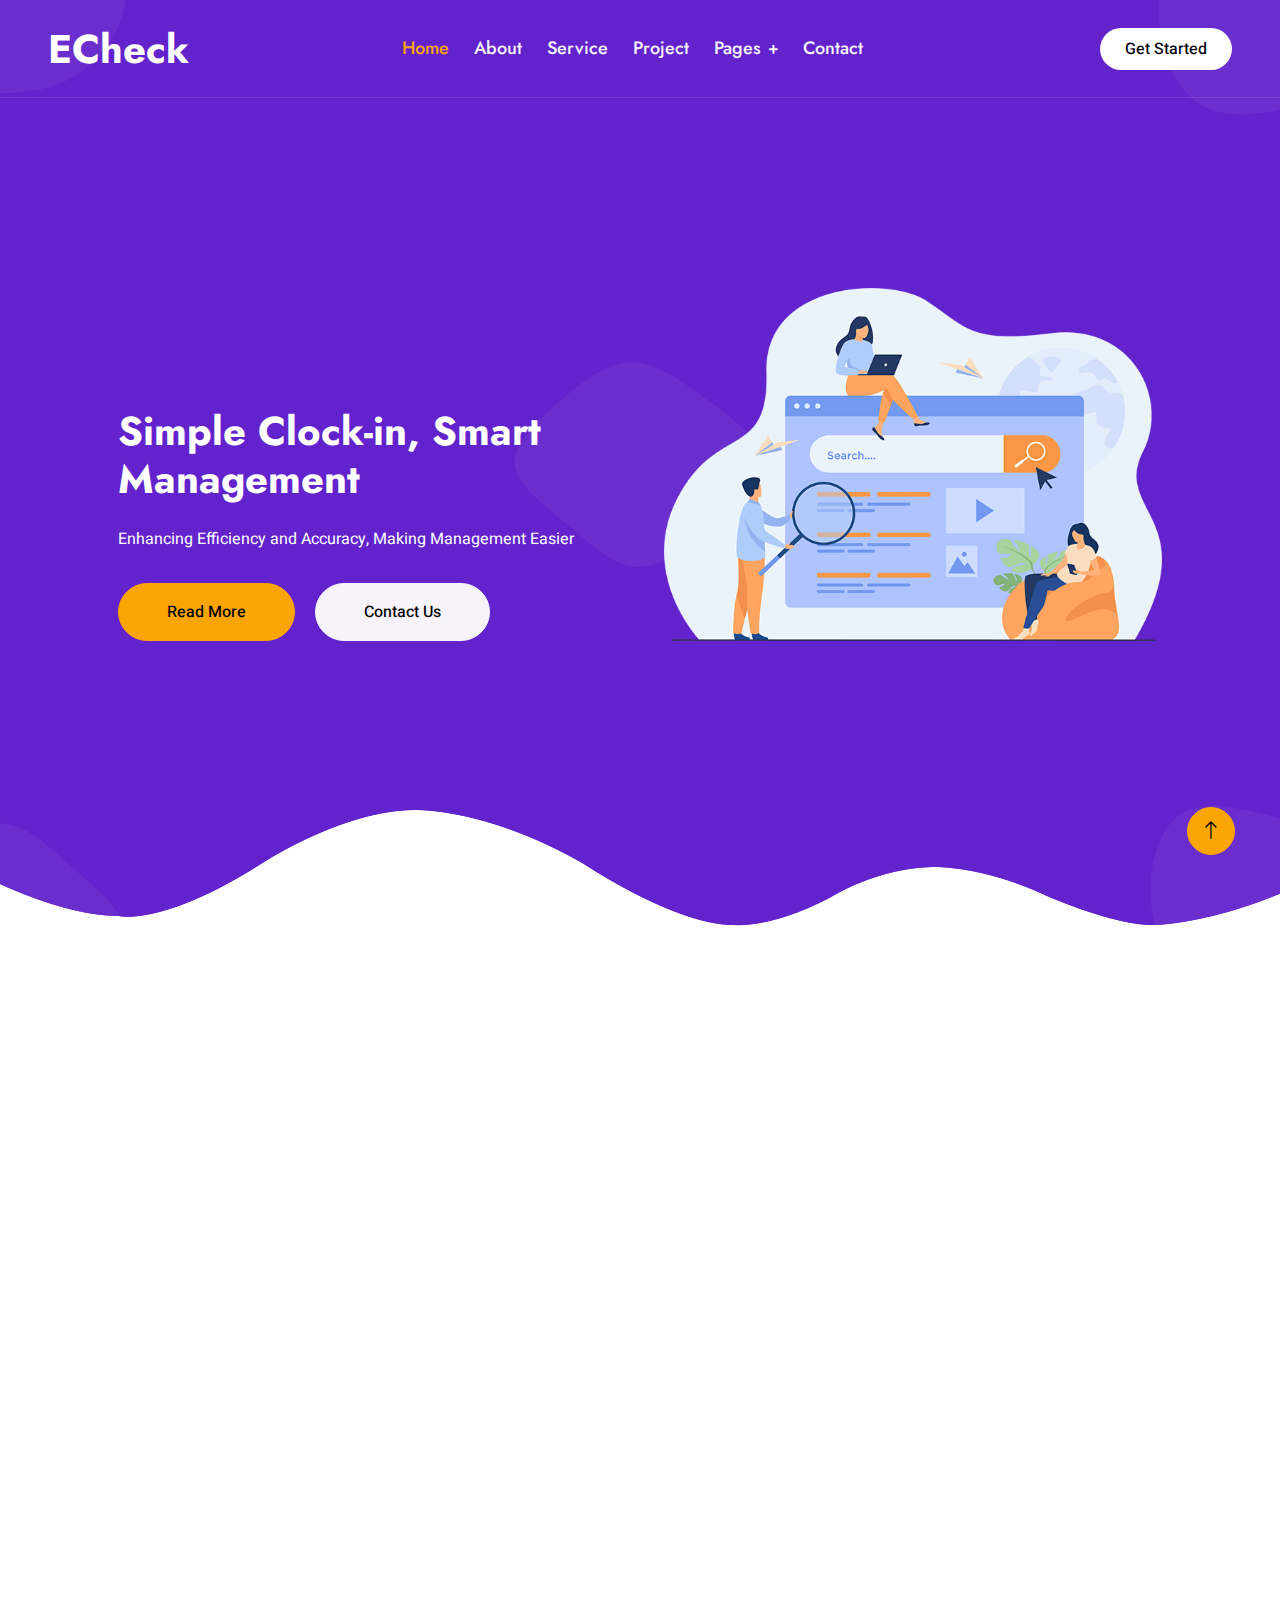
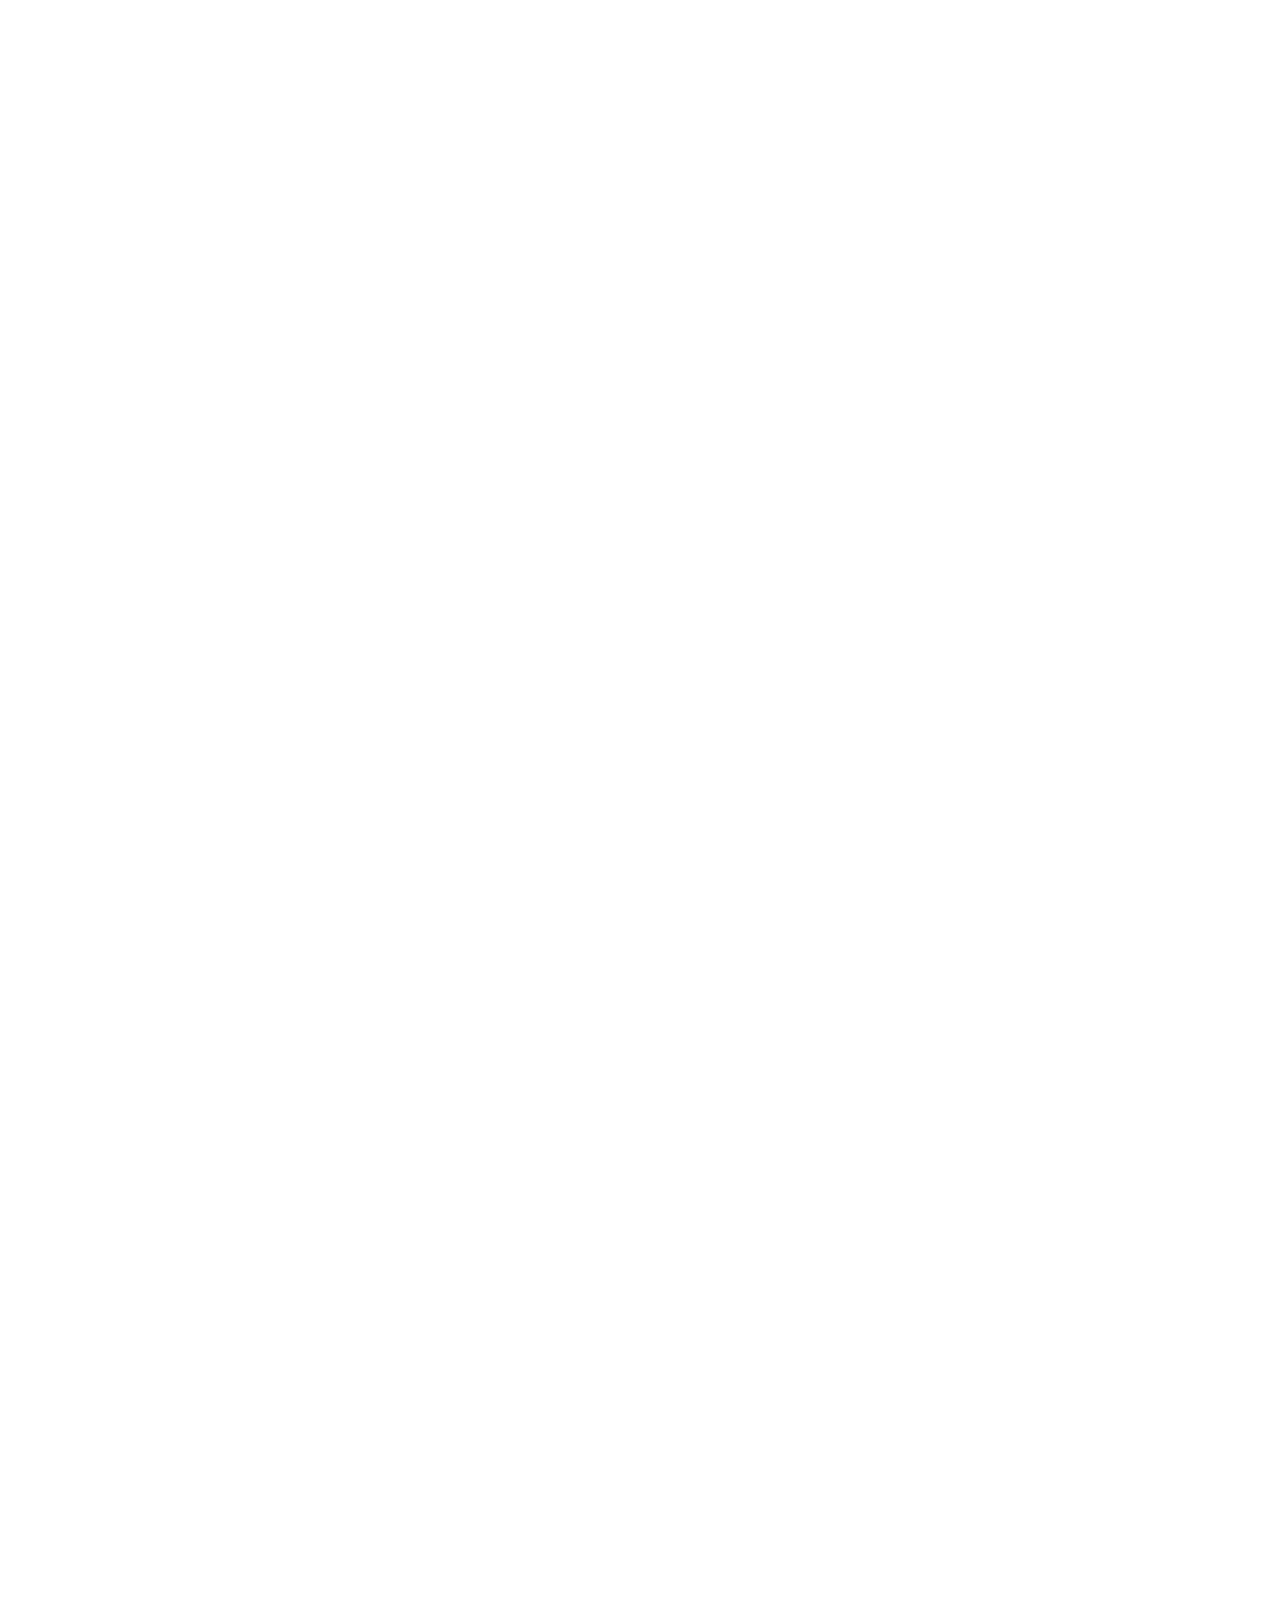
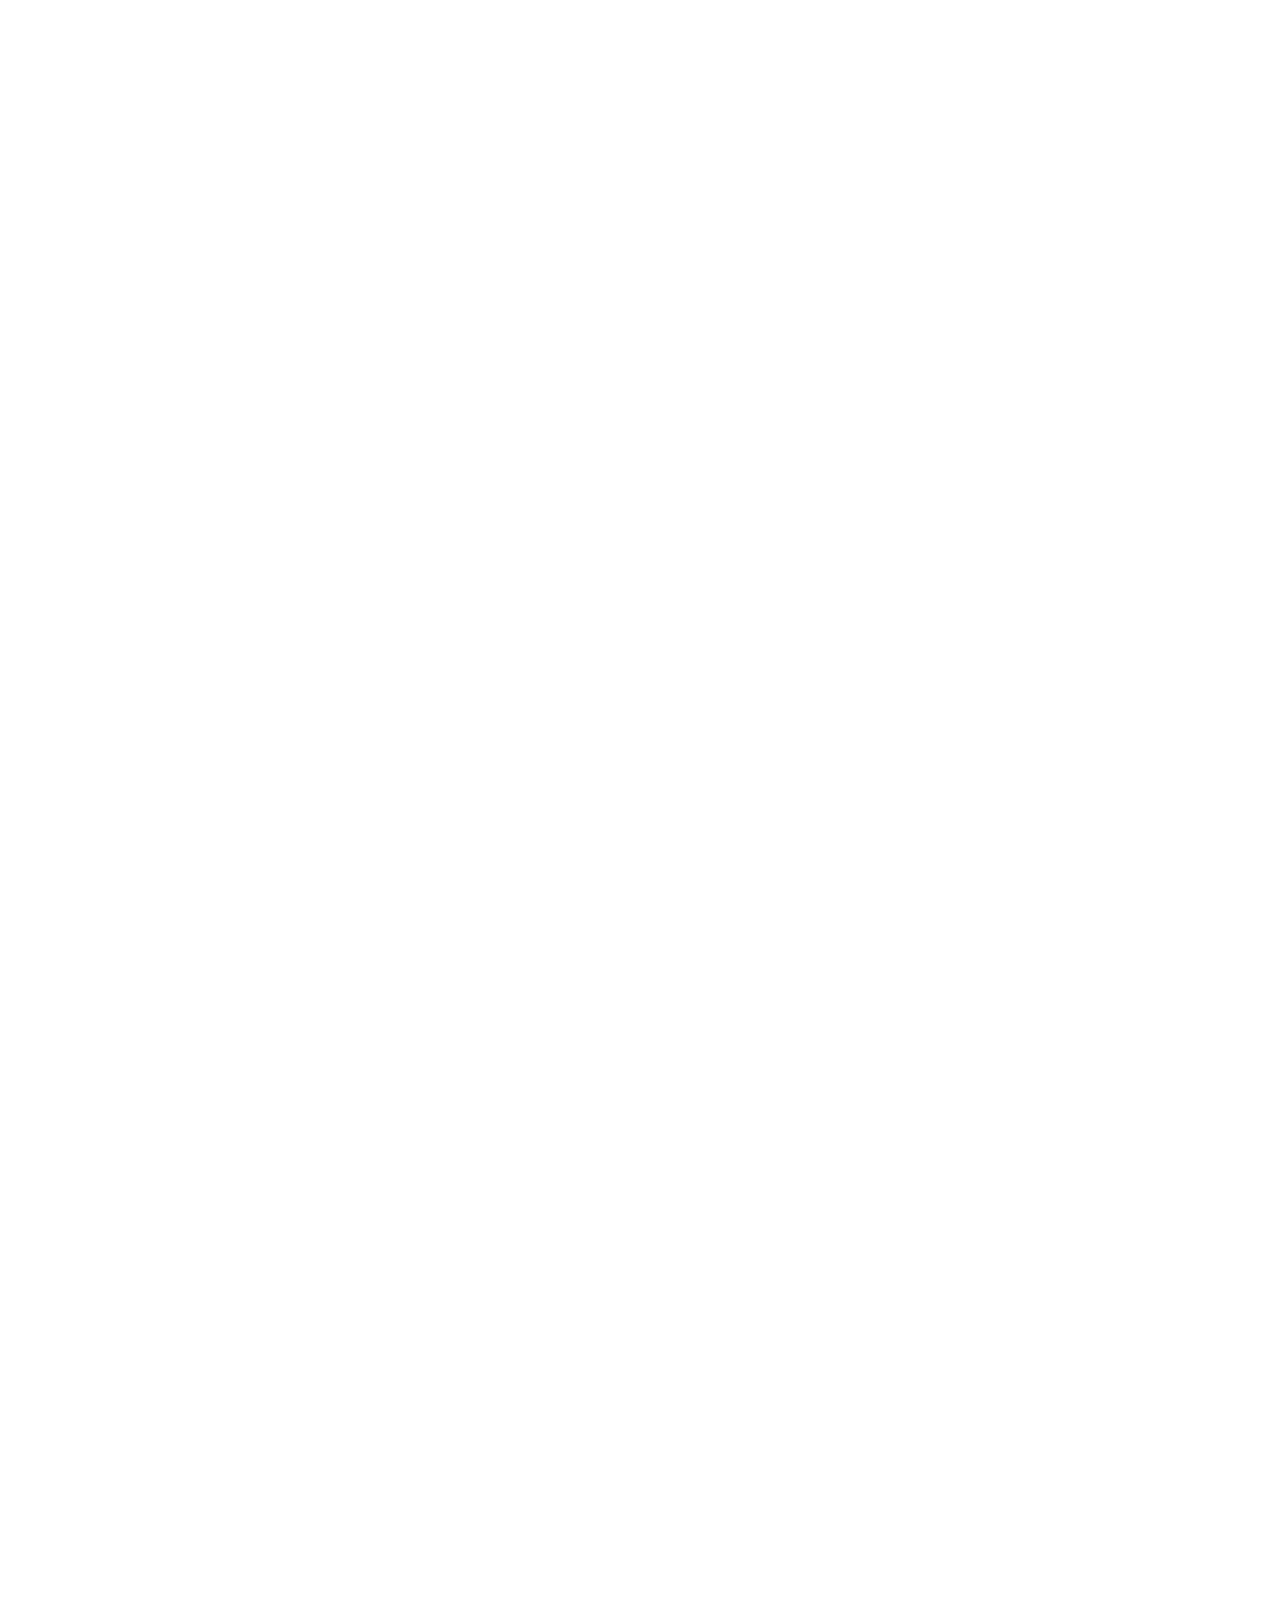
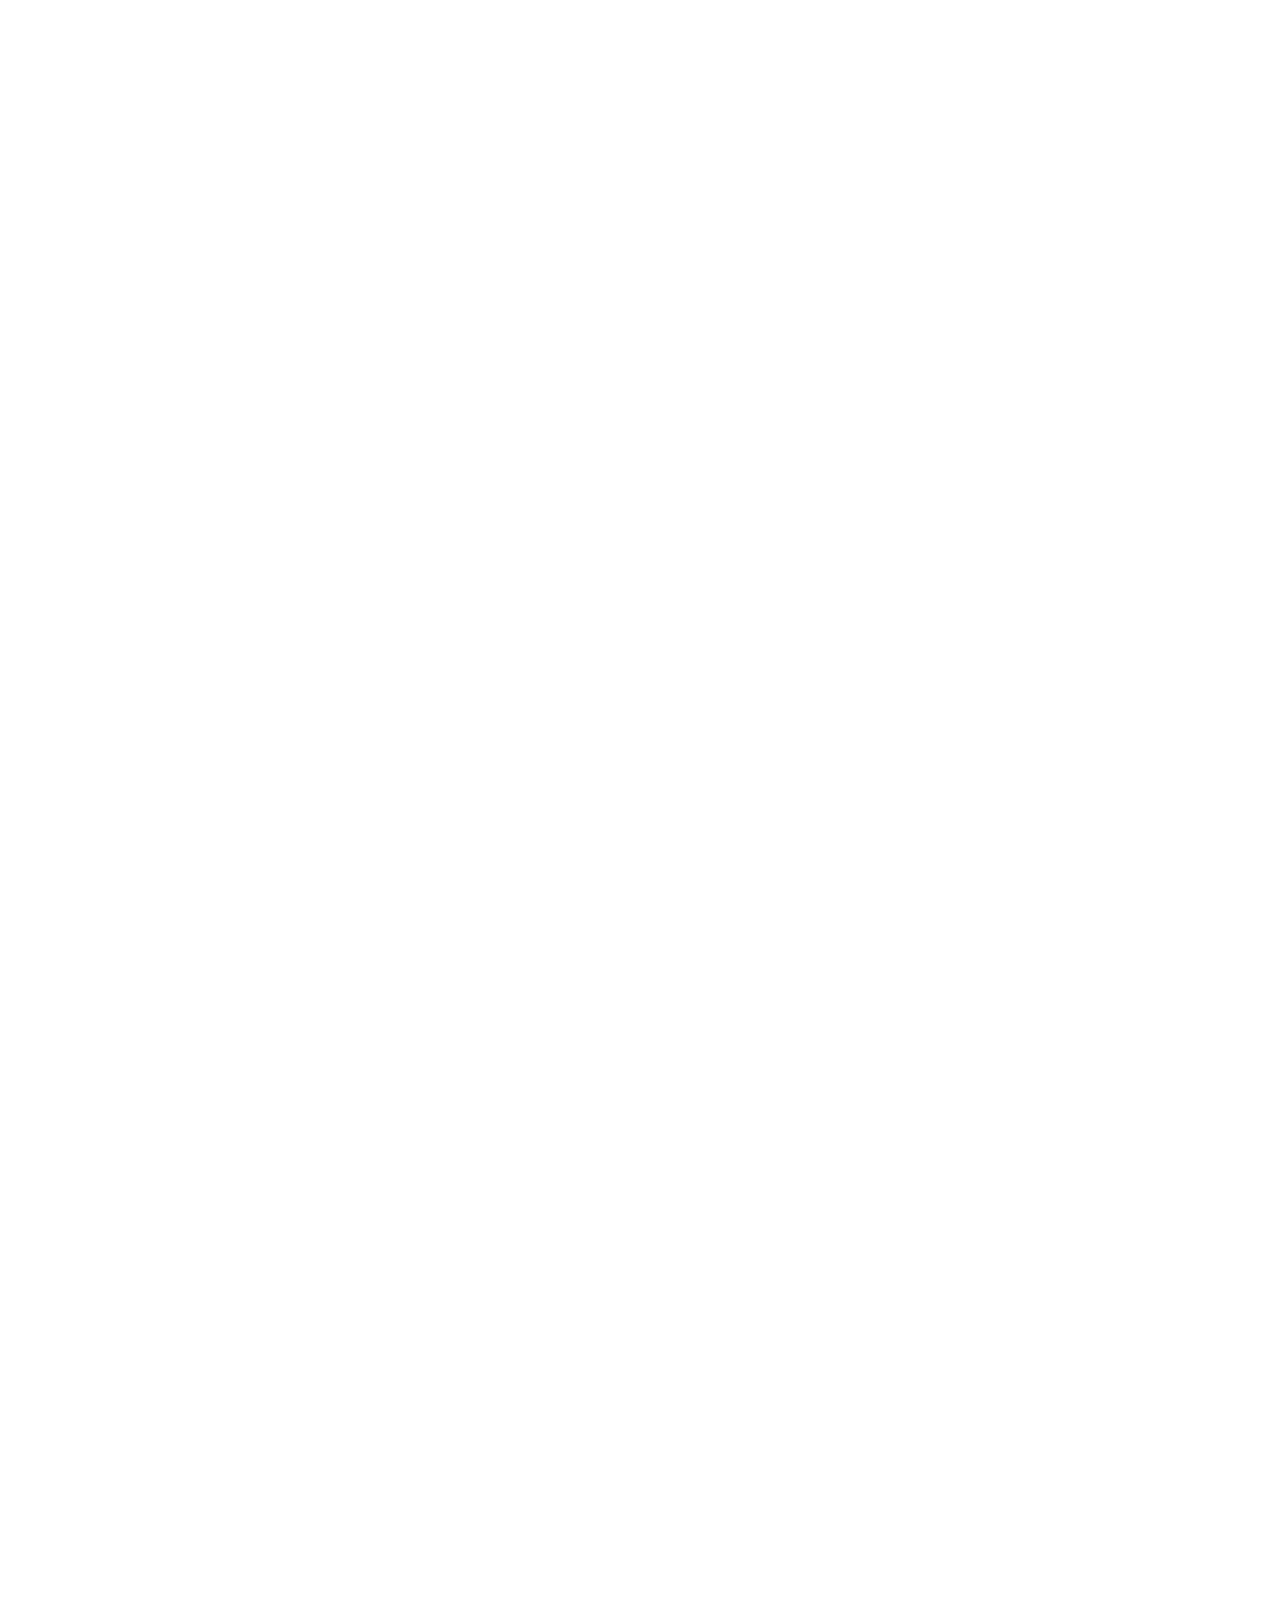
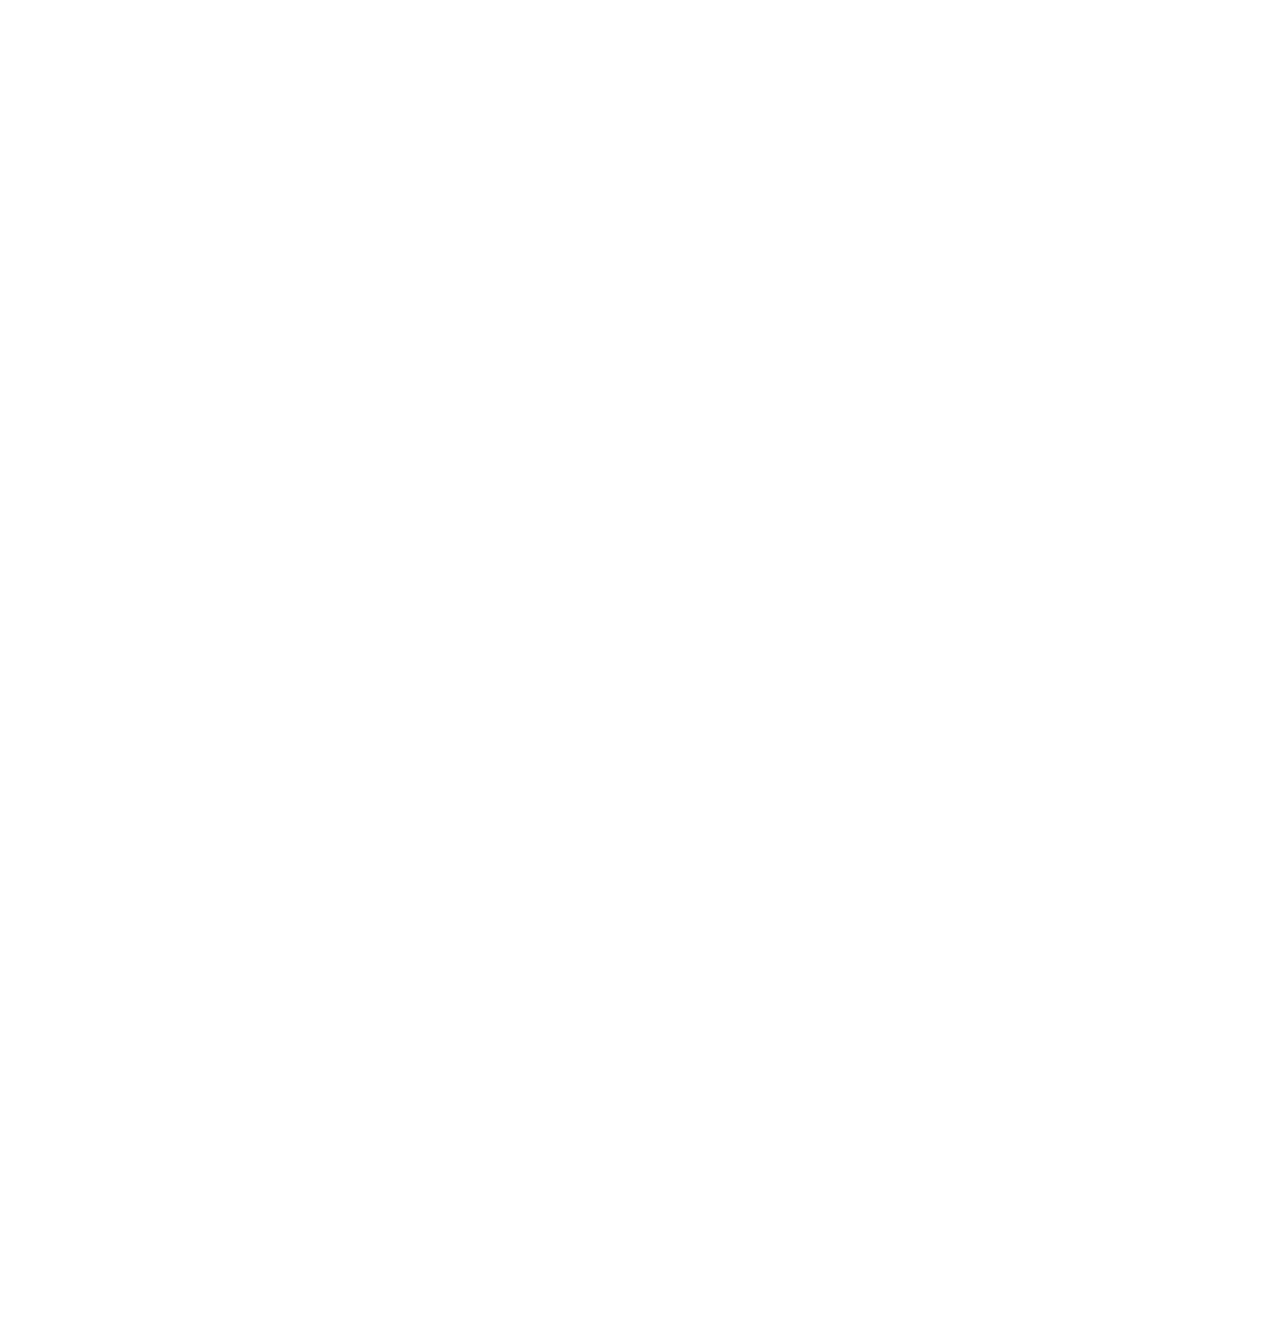
==== WebPages/index.html @ 92585c28 "web" ====
<!DOCTYPE html>
<html lang="en">

<head>
    <meta charset="utf-8">
    <title>ECheck-home</title>
    <meta content="width=device-width, initial-scale=1.0" name="viewport">
    <meta content="" name="keywords">
    <meta content="" name="description">

    <!-- Favicon -->
    <link href="img/favicon.ico" rel="icon">

    <!-- Google Web Fonts -->
    <link rel="preconnect" href="https://fonts.googleapis.com">
    <link rel="preconnect" href="https://fonts.gstatic.com" crossorigin>
    <link href="https://fonts.googleapis.com/css2?family=Heebo:wght@400;500&family=Jost:wght@500;600;700&display=swap" rel="stylesheet"> 

    <!-- Icon Font Stylesheet -->
    <link href="https://cdnjs.cloudflare.com/ajax/libs/font-awesome/5.10.0/css/all.min.css" rel="stylesheet">
    <link href="https://cdn.jsdelivr.net/npm/bootstrap-icons@1.4.1/font/bootstrap-icons.css" rel="stylesheet">

    <!-- Libraries Stylesheet -->
    <link href="lib/animate/animate.min.css" rel="stylesheet">
    <link href="lib/owlcarousel/assets/owl.carousel.min.css" rel="stylesheet">
    <link href="lib/lightbox/css/lightbox.min.css" rel="stylesheet">

    <!-- Customized Bootstrap Stylesheet -->
    <link href="css/bootstrap.min.css" rel="stylesheet">

    <!-- Template Stylesheet -->
    <link href="css/style.css" rel="stylesheet">
</head>

<body>
    <div class="container-xxl bg-white p-0">
        <!-- Spinner Start -->
        <div id="spinner" class="show bg-white position-fixed translate-middle w-100 vh-100 top-50 start-50 d-flex align-items-center justify-content-center">
            <div class="spinner-grow text-primary" style="width: 3rem; height: 3rem;" role="status">
                <span class="sr-only">Loading...</span>
            </div>
        </div>
        <!-- Spinner End -->


        <!-- Navbar & Hero Start -->
        <div class="container-xxl position-relative p-0">
            <nav class="navbar navbar-expand-lg navbar-light px-4 px-lg-5 py-3 py-lg-0">
                <a href="" class="navbar-brand p-0">
                    <h1 class="m-0">ECheck</h1>
                    <!-- <img src="img/logo.png" alt="Logo"> -->
                </a>
                <button class="navbar-toggler" type="button" data-bs-toggle="collapse" data-bs-target="#navbarCollapse">
                    <span class="fa fa-bars"></span>
                </button>
                <div class="collapse navbar-collapse" id="navbarCollapse">
                    <div class="navbar-nav mx-auto py-0">
                        <a href="index.html" class="nav-item nav-link active">Home</a>
                        <a href="about.html" class="nav-item nav-link">About</a>
                        <a href="service.html" class="nav-item nav-link">Service</a>
                        <a href="project.html" class="nav-item nav-link">Project</a>
                        <div class="nav-item dropdown">
                            <a href="#" class="nav-link dropdown-toggle" data-bs-toggle="dropdown">Pages</a>
                            <div class="dropdown-menu m-0">
                                <a href="team.html" class="dropdown-item">Our Team</a>
                                <a href="testimonial.html" class="dropdown-item">Testimonial</a>
                                <a href="404.html" class="dropdown-item">404 Page</a>
                            </div>
                        </div>
                        <a href="contact.html" class="nav-item nav-link">Contact</a>
                    </div>
                    <a href="" class="btn rounded-pill py-2 px-4 ms-3 d-none d-lg-block">Get Started</a>
                </div>
            </nav>

            <div class="container-xxl bg-primary hero-header">
                <div class="container px-lg-5">
                    <div class="row g-5 align-items-end">
                        <div class="col-lg-6 text-center text-lg-start">
                            <h1 class="text-white mb-4 animated slideInDown">Simple Clock-in, Smart Management</h1>
                            <p class="text-white pb-3 animated slideInDown">Enhancing Efficiency and Accuracy, Making Management Easier</p>
                            <a href="" class="btn btn-secondary py-sm-3 px-sm-5 rounded-pill me-3 animated slideInLeft">Read More</a>
                            <a href="" class="btn btn-light py-sm-3 px-sm-5 rounded-pill animated slideInRight">Contact Us</a>
                        </div>
                        <div class="col-lg-6 text-center text-lg-start">
                            <img class="img-fluid animated zoomIn" src="img/hero.png" alt="">
                        </div>
                    </div>
                </div>
            </div>
        </div>
        <!-- Navbar & Hero End -->


        <!-- Feature Start -->
        <div class="container-xxl py-5">
            <div class="container py-5 px-lg-5">
                <div class="row g-4">
                    <div class="col-lg-4 wow fadeInUp" data-wow-delay="0.1s">
                        <div class="feature-item bg-light rounded text-center p-4">
                            <i class="fa fa-3x fa-mail-bulk text-primary mb-4"></i>
                            <h5 class="mb-3">Easy Clock-in</h5>
                            <p class="m-0">Employees can clock in with simple operations, reducing cumbersome steps.</p>
                        </div>
                    </div>
                    <div class="col-lg-4 wow fadeInUp" data-wow-delay="0.3s">
                        <div class="feature-item bg-light rounded text-center p-4">
                            <i class="fa fa-3x fa-search text-primary mb-4"></i>
                            <h5 class="mb-3">Dedicated Supervisor Page</h5>
                            <p class="m-0">Provides an intuitive supervisor page for easy employee attendance inquiry.</p>
                        </div>
                    </div>
                    <div class="col-lg-4 wow fadeInUp" data-wow-delay="0.5s">
                        <div class="feature-item bg-light rounded text-center p-4">
                            <i class="fa fa-3x fa-laptop-code text-primary mb-4"></i>
                            <h5 class="mb-3">Smart AI Analysis</h5>
                            <p class="m-0">Get detailed attendance analysis by texting AI, aiding supervisors in making better decisions.</p>
                        </div>
                    </div>
                </div>
            </div>
        </div>
        <!-- Feature End -->


        <!-- About Start -->
        <div class="container-xxl py-5">
            <div class="container py-5 px-lg-5">
                <div class="row g-5 align-items-center">
                    <div class="col-lg-6 wow fadeInUp" data-wow-delay="0.1s">
                        <p class="section-title text-secondary">About Us<span></span></p>
                        <h1 class="mb-5">#1 Digital solution with 10 years of experience</h1>
                        <p class="mb-4">Diam dolor diam ipsum et tempor sit. Aliqu diam amet diam et eos labore. Clita erat ipsum et lorem et sit, sed stet no labore lorem sit clita duo justo eirmod magna dolore erat amet</p>
                        <div class="skill mb-4">
                            <div class="d-flex justify-content-between">
                                <p class="mb-2">Digital Marketing</p>
                                <p class="mb-2">85%</p>
                            </div>
                            <div class="progress">
                                <div class="progress-bar bg-primary" role="progressbar" aria-valuenow="85" aria-valuemin="0" aria-valuemax="100"></div>
                            </div>
                        </div>
                        <div class="skill mb-4">
                            <div class="d-flex justify-content-between">
                                <p class="mb-2">SEO & Backlinks</p>
                                <p class="mb-2">90%</p>
                            </div>
                            <div class="progress">
                                <div class="progress-bar bg-secondary" role="progressbar" aria-valuenow="90" aria-valuemin="0" aria-valuemax="100"></div>
                            </div>
                        </div>
                        <div class="skill mb-4">
                            <div class="d-flex justify-content-between">
                                <p class="mb-2">Design & Development</p>
                                <p class="mb-2">95%</p>
                            </div>
                            <div class="progress">
                                <div class="progress-bar bg-dark" role="progressbar" aria-valuenow="95" aria-valuemin="0" aria-valuemax="100"></div>
                            </div>
                        </div>
                        <a href="" class="btn btn-primary py-sm-3 px-sm-5 rounded-pill mt-3">Read More</a>
                    </div>
                    <div class="col-lg-6">
                        <img class="img-fluid wow zoomIn" data-wow-delay="0.5s" src="img/about.png">
                    </div>
                </div>
            </div>
        </div>
        <!-- About End -->


        <!-- Facts Start -->
        <div class="container-xxl bg-primary fact py-5 wow fadeInUp" data-wow-delay="0.1s">
            <div class="container py-5 px-lg-5">
                <div class="row g-4">
                    <div class="col-md-6 col-lg-3 text-center wow fadeIn" data-wow-delay="0.1s">
                        <i class="fa fa-certificate fa-3x text-secondary mb-3"></i>
                        <h1 class="text-white mb-2" data-toggle="counter-up">1234</h1>
                        <p class="text-white mb-0">Years Experience</p>
                    </div>
                    <div class="col-md-6 col-lg-3 text-center wow fadeIn" data-wow-delay="0.3s">
                        <i class="fa fa-users-cog fa-3x text-secondary mb-3"></i>
                        <h1 class="text-white mb-2" data-toggle="counter-up">1234</h1>
                        <p class="text-white mb-0">Team Members</p>
                    </div>
                    <div class="col-md-6 col-lg-3 text-center wow fadeIn" data-wow-delay="0.5s">
                        <i class="fa fa-users fa-3x text-secondary mb-3"></i>
                        <h1 class="text-white mb-2" data-toggle="counter-up">1234</h1>
                        <p class="text-white mb-0">Satisfied Clients</p>
                    </div>
                    <div class="col-md-6 col-lg-3 text-center wow fadeIn" data-wow-delay="0.7s">
                        <i class="fa fa-check fa-3x text-secondary mb-3"></i>
                        <h1 class="text-white mb-2" data-toggle="counter-up">1234</h1>
                        <p class="text-white mb-0">Compleate Projects</p>
                    </div>
                </div>
            </div>
        </div>
        <!-- Facts End -->


        <!-- Service Start -->
        <div class="container-xxl py-5">
            <div class="container py-5 px-lg-5">
                <div class="wow fadeInUp" data-wow-delay="0.1s">
                    <p class="section-title text-secondary justify-content-center"><span></span>Our Services<span></span></p>
                    <h1 class="text-center mb-5">What Solutions We Provide</h1>
                </div>
                <div class="row g-4">
                    <div class="col-lg-4 col-md-6 wow fadeInUp" data-wow-delay="0.1s">
                        <div class="service-item d-flex flex-column text-center rounded">
                            <div class="service-icon flex-shrink-0">
                                <i class="fa fa-search fa-2x"></i>
                            </div>
                            <h5 class="mb-3">SEO Optimization</h5>
                            <p class="m-0">Erat ipsum justo amet duo et elitr dolor, est duo duo eos lorem sed diam stet diam sed stet lorem.</p>
                            <a class="btn btn-square" href=""><i class="fa fa-arrow-right"></i></a>
                        </div>
                    </div>
                    <div class="col-lg-4 col-md-6 wow fadeInUp" data-wow-delay="0.3s">
                        <div class="service-item d-flex flex-column text-center rounded">
                            <div class="service-icon flex-shrink-0">
                                <i class="fa fa-laptop-code fa-2x"></i>
                            </div>
                            <h5 class="mb-3">Web Design</h5>
                            <p class="m-0">Erat ipsum justo amet duo et elitr dolor, est duo duo eos lorem sed diam stet diam sed stet lorem.</p>
                            <a class="btn btn-square" href=""><i class="fa fa-arrow-right"></i></a>
                        </div>
                    </div>
                    <div class="col-lg-4 col-md-6 wow fadeInUp" data-wow-delay="0.5s">
                        <div class="service-item d-flex flex-column text-center rounded">
                            <div class="service-icon flex-shrink-0">
                                <i class="fab fa-facebook-f fa-2x"></i>
                            </div>
                            <h5 class="mb-3">Social Media Marketing</h5>
                            <p class="m-0">Erat ipsum justo amet duo et elitr dolor, est duo duo eos lorem sed diam stet diam sed stet lorem.</p>
                            <a class="btn btn-square" href=""><i class="fa fa-arrow-right"></i></a>
                        </div>
                    </div>
                    <div class="col-lg-4 col-md-6 wow fadeInUp" data-wow-delay="0.1s">
                        <div class="service-item d-flex flex-column text-center rounded">
                            <div class="service-icon flex-shrink-0">
                                <i class="fa fa-mail-bulk fa-2x"></i>
                            </div>
                            <h5 class="mb-3">Email Marketing</h5>
                            <p class="m-0">Erat ipsum justo amet duo et elitr dolor, est duo duo eos lorem sed diam stet diam sed stet lorem.</p>
                            <a class="btn btn-square" href=""><i class="fa fa-arrow-right"></i></a>
                        </div>
                    </div>
                    <div class="col-lg-4 col-md-6 wow fadeInUp" data-wow-delay="0.3s">
                        <div class="service-item d-flex flex-column text-center rounded">
                            <div class="service-icon flex-shrink-0">
                                <i class="fa fa-thumbs-up fa-2x"></i>
                            </div>
                            <h5 class="mb-3">PPC Advertising</h5>
                            <p class="m-0">Erat ipsum justo amet duo et elitr dolor, est duo duo eos lorem sed diam stet diam sed stet lorem.</p>
                            <a class="btn btn-square" href=""><i class="fa fa-arrow-right"></i></a>
                        </div>
                    </div>
                    <div class="col-lg-4 col-md-6 wow fadeInUp" data-wow-delay="0.5s">
                        <div class="service-item d-flex flex-column text-center rounded">
                            <div class="service-icon flex-shrink-0">
                                <i class="fab fa-android fa-2x"></i>
                            </div>
                            <h5 class="mb-3">App Development</h5>
                            <p class="m-0">Erat ipsum justo amet duo et elitr dolor, est duo duo eos lorem sed diam stet diam sed stet lorem.</p>
                            <a class="btn btn-square" href=""><i class="fa fa-arrow-right"></i></a>
                        </div>
                    </div>
                </div>
            </div>
        </div>
        <!-- Service End -->


        <!-- Newsletter Start -->
        <div class="container-xxl bg-primary newsletter py-5 wow fadeInUp" data-wow-delay="0.1s">
            <div class="container py-5 px-lg-5">
                <div class="row justify-content-center">
                    <div class="col-lg-7 text-center">
                        <p class="section-title text-white justify-content-center"><span></span>Newsletter<span></span></p>
                        <h1 class="text-center text-white mb-4">Stay Always In Touch</h1>
                        <p class="text-white mb-4">Diam dolor diam ipsum et tempor sit. Aliqu diam amet diam et eos labore. Clita erat ipsum et lorem et sit sed stet lorem sit clita duo justo</p>
                        <div class="position-relative w-100 mt-3">
                            <input class="form-control border-0 rounded-pill w-100 ps-4 pe-5" type="text" placeholder="Enter Your Email" style="height: 48px;">
                            <button type="button" class="btn shadow-none position-absolute top-0 end-0 mt-1 me-2"><i class="fa fa-paper-plane text-primary fs-4"></i></button>
                        </div>
                    </div>
                </div>
            </div>
        </div>
        <!-- Newsletter End -->


        <!-- Projects Start -->
        <div class="container-xxl py-5">
            <div class="container py-5 px-lg-5">
                <div class="wow fadeInUp" data-wow-delay="0.1s">
                    <p class="section-title text-secondary justify-content-center"><span></span>Our Projects<span></span></p>
                    <h1 class="text-center mb-5">Recently Completed Projects</h1>
                </div>
                <div class="row mt-n2 wow fadeInUp" data-wow-delay="0.3s">
                    <div class="col-12 text-center">
                        <ul class="list-inline mb-5" id="portfolio-flters">
                            <li class="mx-2 active" data-filter="*">All</li>
                            <li class="mx-2" data-filter=".first">Web Design</li>
                            <li class="mx-2" data-filter=".second">Graphic Design</li>
                        </ul>
                    </div>
                </div>
                <div class="row g-4 portfolio-container">
                    <div class="col-lg-4 col-md-6 portfolio-item first wow fadeInUp" data-wow-delay="0.1s">
                        <div class="rounded overflow-hidden">
                            <div class="position-relative overflow-hidden">
                                <img class="img-fluid w-100" src="img/portfolio-1.jpg" alt="">
                                <div class="portfolio-overlay">
                                    <a class="btn btn-square btn-outline-light mx-1" href="img/portfolio-1.jpg" data-lightbox="portfolio"><i class="fa fa-eye"></i></a>
                                    <a class="btn btn-square btn-outline-light mx-1" href=""><i class="fa fa-link"></i></a>
                                </div>
                            </div>
                            <div class="bg-light p-4">
                                <p class="text-primary fw-medium mb-2">UI / UX Design</p>
                                <h5 class="lh-base mb-0">Digital Agency Website Design And Development</a>
                            </div>
                        </div>
                    </div>
                    <div class="col-lg-4 col-md-6 portfolio-item second wow fadeInUp" data-wow-delay="0.3s">
                        <div class="rounded overflow-hidden">
                            <div class="position-relative overflow-hidden">
                                <img class="img-fluid w-100" src="img/portfolio-2.jpg" alt="">
                                <div class="portfolio-overlay">
                                    <a class="btn btn-square btn-outline-light mx-1" href="img/portfolio-2.jpg" data-lightbox="portfolio"><i class="fa fa-eye"></i></a>
                                    <a class="btn btn-square btn-outline-light mx-1" href=""><i class="fa fa-link"></i></a>
                                </div>
                            </div>
                            <div class="bg-light p-4">
                                <p class="text-primary fw-medium mb-2">UI / UX Design</p>
                                <h5 class="lh-base mb-0">Digital Agency Website Design And Development</a>
                            </div>
                        </div>
                    </div>
                    <div class="col-lg-4 col-md-6 portfolio-item first wow fadeInUp" data-wow-delay="0.5s">
                        <div class="rounded overflow-hidden">
                            <div class="position-relative overflow-hidden">
                                <img class="img-fluid w-100" src="img/portfolio-3.jpg" alt="">
                                <div class="portfolio-overlay">
                                    <a class="btn btn-square btn-outline-light mx-1" href="img/portfolio-3.jpg" data-lightbox="portfolio"><i class="fa fa-eye"></i></a>
                                    <a class="btn btn-square btn-outline-light mx-1" href=""><i class="fa fa-link"></i></a>
                                </div>
                            </div>
                            <div class="bg-light p-4">
                                <p class="text-primary fw-medium mb-2">UI / UX Design</p>
                                <h5 class="lh-base mb-0">Digital Agency Website Design And Development</a>
                            </div>
                        </div>
                    </div>
                    <div class="col-lg-4 col-md-6 portfolio-item second wow fadeInUp" data-wow-delay="0.1s">
                        <div class="rounded overflow-hidden">
                            <div class="position-relative overflow-hidden">
                                <img class="img-fluid w-100" src="img/portfolio-4.jpg" alt="">
                                <div class="portfolio-overlay">
                                    <a class="btn btn-square btn-outline-light mx-1" href="img/portfolio-4.jpg" data-lightbox="portfolio"><i class="fa fa-eye"></i></a>
                                    <a class="btn btn-square btn-outline-light mx-1" href=""><i class="fa fa-link"></i></a>
                                </div>
                            </div>
                            <div class="bg-light p-4">
                                <p class="text-primary fw-medium mb-2">UI / UX Design</p>
                                <h5 class="lh-base mb-0">Digital Agency Website Design And Development</a>
                            </div>
                        </div>
                    </div>
                    <div class="col-lg-4 col-md-6 portfolio-item first wow fadeInUp" data-wow-delay="0.3s">
                        <div class="rounded overflow-hidden">
                            <div class="position-relative overflow-hidden">
                                <img class="img-fluid w-100" src="img/portfolio-5.jpg" alt="">
                                <div class="portfolio-overlay">
                                    <a class="btn btn-square btn-outline-light mx-1" href="img/portfolio-5.jpg" data-lightbox="portfolio"><i class="fa fa-eye"></i></a>
                                    <a class="btn btn-square btn-outline-light mx-1" href=""><i class="fa fa-link"></i></a>
                                </div>
                            </div>
                            <div class="bg-light p-4">
                                <p class="text-primary fw-medium mb-2">UI / UX Design</p>
                                <h5 class="lh-base mb-0">Digital Agency Website Design And Development</a>
                            </div>
                        </div>
                    </div>
                    <div class="col-lg-4 col-md-6 portfolio-item second wow fadeInUp" data-wow-delay="0.5s">
                        <div class="rounded overflow-hidden">
                            <div class="position-relative overflow-hidden">
                                <img class="img-fluid w-100" src="img/portfolio-6.jpg" alt="">
                                <div class="portfolio-overlay">
                                    <a class="btn btn-square btn-outline-light mx-1" href="img/portfolio-6.jpg" data-lightbox="portfolio"><i class="fa fa-eye"></i></a>
                                    <a class="btn btn-square btn-outline-light mx-1" href=""><i class="fa fa-link"></i></a>
                                </div>
                            </div>
                            <div class="bg-light p-4">
                                <p class="text-primary fw-medium mb-2">UI / UX Design</p>
                                <h5 class="lh-base mb-0">Digital Agency Website Design And Development</a>
                            </div>
                        </div>
                    </div>
                </div>
            </div>
        </div>
        <!-- Projects End -->


        <!-- Testimonial Start -->
        <div class="container-xxl py-5 wow fadeInUp" data-wow-delay="0.1s">
            <div class="container py-5 px-lg-5">
                <p class="section-title text-secondary justify-content-center"><span></span>Testimonial<span></span></p>
                <h1 class="text-center mb-5">What Say Our Clients!</h1>
                <div class="owl-carousel testimonial-carousel">
                    <div class="testimonial-item bg-light rounded my-4">
                        <p class="fs-5"><i class="fa fa-quote-left fa-4x text-primary mt-n4 me-3"></i>Diam dolor diam ipsum sit. Aliqu diam amet diam et eos. Clita erat ipsum et lorem et sit sed stet lorem sit clita duo justo.</p>
                        <div class="d-flex align-items-center">
                            <img class="img-fluid flex-shrink-0 rounded-circle" src="img/testimonial-1.jpg" style="width: 65px; height: 65px;">
                            <div class="ps-4">
                                <h5 class="mb-1">Client Name</h5>
                                <span>Profession</span>
                            </div>
                        </div>
                    </div>
                    <div class="testimonial-item bg-light rounded my-4">
                        <p class="fs-5"><i class="fa fa-quote-left fa-4x text-primary mt-n4 me-3"></i>Diam dolor diam ipsum sit. Aliqu diam amet diam et eos. Clita erat ipsum et lorem et sit sed stet lorem sit clita duo justo.</p>
                        <div class="d-flex align-items-center">
                            <img class="img-fluid flex-shrink-0 rounded-circle" src="img/testimonial-2.jpg" style="width: 65px; height: 65px;">
                            <div class="ps-4">
                                <h5 class="mb-1">Client Name</h5>
                                <span>Profession</span>
                            </div>
                        </div>
                    </div>
                    <div class="testimonial-item bg-light rounded my-4">
                        <p class="fs-5"><i class="fa fa-quote-left fa-4x text-primary mt-n4 me-3"></i>Diam dolor diam ipsum sit. Aliqu diam amet diam et eos. Clita erat ipsum et lorem et sit sed stet lorem sit clita duo justo.</p>
                        <div class="d-flex align-items-center">
                            <img class="img-fluid flex-shrink-0 rounded-circle" src="img/testimonial-3.jpg" style="width: 65px; height: 65px;">
                            <div class="ps-4">
                                <h5 class="mb-1">Client Name</h5>
                                <span>Profession</span>
                            </div>
                        </div>
                    </div>
                </div>
            </div>
        </div>
        <!-- Testimonial End -->


        <!-- Team Start -->
        <div class="container-xxl py-5">
            <div class="container py-5 px-lg-5">
                <div class="wow fadeInUp" data-wow-delay="0.1s">
                    <p class="section-title text-secondary justify-content-center"><span></span>Our Team<span></span></p>
                    <h1 class="text-center mb-5">Our Team Members</h1>
                </div>
                <div class="row g-4">
                    <div class="col-lg-4 col-md-6 wow fadeInUp" data-wow-delay="0.1s">
                        <div class="team-item bg-light rounded">
                            <div class="text-center border-bottom p-4">
                                <img class="img-fluid rounded-circle mb-4" src="img/team-1.jpg" alt="">
                                <h5>John Doe</h5>
                                <span>CEO & Founder</span>
                            </div>
                            <div class="d-flex justify-content-center p-4">
                                <a class="btn btn-square mx-1" href=""><i class="fab fa-facebook-f"></i></a>
                                <a class="btn btn-square mx-1" href=""><i class="fab fa-twitter"></i></a>
                                <a class="btn btn-square mx-1" href=""><i class="fab fa-instagram"></i></a>
                                <a class="btn btn-square mx-1" href=""><i class="fab fa-linkedin-in"></i></a>
                            </div>
                        </div>
                    </div>
                    <div class="col-lg-4 col-md-6 wow fadeInUp" data-wow-delay="0.3s">
                        <div class="team-item bg-light rounded">
                            <div class="text-center border-bottom p-4">
                                <img class="img-fluid rounded-circle mb-4" src="img/team-2.jpg" alt="">
                                <h5>Jessica Brown</h5>
                                <span>Web Designer</span>
                            </div>
                            <div class="d-flex justify-content-center p-4">
                                <a class="btn btn-square mx-1" href=""><i class="fab fa-facebook-f"></i></a>
                                <a class="btn btn-square mx-1" href=""><i class="fab fa-twitter"></i></a>
                                <a class="btn btn-square mx-1" href=""><i class="fab fa-instagram"></i></a>
                                <a class="btn btn-square mx-1" href=""><i class="fab fa-linkedin-in"></i></a>
                            </div>
                        </div>
                    </div>
                    <div class="col-lg-4 col-md-6 wow fadeInUp" data-wow-delay="0.5s">
                        <div class="team-item bg-light rounded">
                            <div class="text-center border-bottom p-4">
                                <img class="img-fluid rounded-circle mb-4" src="img/team-3.jpg" alt="">
                                <h5>Tony Johnson</h5>
                                <span>SEO Expert</span>
                            </div>
                            <div class="d-flex justify-content-center p-4">
                                <a class="btn btn-square mx-1" href=""><i class="fab fa-facebook-f"></i></a>
                                <a class="btn btn-square mx-1" href=""><i class="fab fa-twitter"></i></a>
                                <a class="btn btn-square mx-1" href=""><i class="fab fa-instagram"></i></a>
                                <a class="btn btn-square mx-1" href=""><i class="fab fa-linkedin-in"></i></a>
                            </div>
                        </div>
                    </div>
                </div>
            </div>
        </div>
        <!-- Team End -->
        

        <!-- Footer Start -->
        <div class="container-fluid bg-primary text-light footer wow fadeIn" data-wow-delay="0.1s">
            <div class="container py-5 px-lg-5">
                <div class="row g-5">
                    <div class="col-md-6 col-lg-3">
                        <p class="section-title text-white h5 mb-4">Address<span></span></p>
                        <p><i class="fa fa-map-marker-alt me-3"></i>123 Street, New York, USA</p>
                        <p><i class="fa fa-phone-alt me-3"></i>+012 345 67890</p>
                        <p><i class="fa fa-envelope me-3"></i>info@example.com</p>
                        <div class="d-flex pt-2">
                            <a class="btn btn-outline-light btn-social" href=""><i class="fab fa-twitter"></i></a>
                            <a class="btn btn-outline-light btn-social" href=""><i class="fab fa-facebook-f"></i></a>
                            <a class="btn btn-outline-light btn-social" href=""><i class="fab fa-instagram"></i></a>
                            <a class="btn btn-outline-light btn-social" href=""><i class="fab fa-linkedin-in"></i></a>
                        </div>
                    </div>
                    <div class="col-md-6 col-lg-3">
                        <p class="section-title text-white h5 mb-4">Quick Link<span></span></p>
                        <a class="btn btn-link" href="">About Us</a>
                        <a class="btn btn-link" href="">Contact Us</a>
                        <a class="btn btn-link" href="">Privacy Policy</a>
                        <a class="btn btn-link" href="">Terms & Condition</a>
                        <a class="btn btn-link" href="">Career</a>
                    </div>
                    <div class="col-md-6 col-lg-3">
                        <p class="section-title text-white h5 mb-4">Gallery<span></span></p>
                        <div class="row g-2">
                            <div class="col-4">
                                <img class="img-fluid" src="img/portfolio-1.jpg" alt="Image">
                            </div>
                            <div class="col-4">
                                <img class="img-fluid" src="img/portfolio-2.jpg" alt="Image">
                            </div>
                            <div class="col-4">
                                <img class="img-fluid" src="img/portfolio-3.jpg" alt="Image">
                            </div>
                            <div class="col-4">
                                <img class="img-fluid" src="img/portfolio-4.jpg" alt="Image">
                            </div>
                            <div class="col-4">
                                <img class="img-fluid" src="img/portfolio-5.jpg" alt="Image">
                            </div>
                            <div class="col-4">
                                <img class="img-fluid" src="img/portfolio-6.jpg" alt="Image">
                            </div>
                        </div>
                    </div>
                    <div class="col-md-6 col-lg-3">
                        <p class="section-title text-white h5 mb-4">Newsletter<span></span></p>
                        <p>Lorem ipsum dolor sit amet elit. Phasellus nec pretium mi. Curabitur facilisis ornare velit non vulpu</p>
                        <div class="position-relative w-100 mt-3">
                            <input class="form-control border-0 rounded-pill w-100 ps-4 pe-5" type="text" placeholder="Your Email" style="height: 48px;">
                            <button type="button" class="btn shadow-none position-absolute top-0 end-0 mt-1 me-2"><i class="fa fa-paper-plane text-primary fs-4"></i></button>
                        </div>
                    </div>
                </div>
            </div>
            <div class="container px-lg-5">
                <div class="copyright">
                    <div class="row">
                        <div class="col-md-6 text-center text-md-start mb-3 mb-md-0">
                            &copy; <a class="border-bottom" href="#">Your Site Name</a>, All Right Reserved. 
							
							<!--/*** This template is free as long as you keep the footer author’s credit link/attribution link/backlink. If you'd like to use the template without the footer author’s credit link/attribution link/backlink, you can purchase the Credit Removal License from "https://htmlcodex.com/credit-removal". Thank you for your support. ***/-->
							Designed By <a class="border-bottom" href="https://htmlcodex.com">HTML Codex</a><br><br>
                            Distributed By a <a class="border-bottom" href="https://themewagon.com" target="_blank">ThemeWagon</a>
                        </div>
                        <div class="col-md-6 text-center text-md-end">
                            <div class="footer-menu">
                                <a href="">Home</a>
                                <a href="">Cookies</a>
                                <a href="">Help</a>
                                <a href="">FQAs</a>
                            </div>
                        </div>
                    </div>
                </div>
            </div>
        </div>
        <!-- Footer End -->


        <!-- Back to Top -->
        <a href="#" class="btn btn-lg btn-secondary btn-lg-square back-to-top"><i class="bi bi-arrow-up"></i></a>
    </div>

    <!-- JavaScript Libraries -->
    <script src="https://code.jquery.com/jquery-3.4.1.min.js"></script>
    <script src="https://cdn.jsdelivr.net/npm/bootstrap@5.0.0/dist/js/bootstrap.bundle.min.js"></script>
    <script src="lib/wow/wow.min.js"></script>
    <script src="lib/easing/easing.min.js"></script>
    <script src="lib/waypoints/waypoints.min.js"></script>
    <script src="lib/counterup/counterup.min.js"></script>
    <script src="lib/owlcarousel/owl.carousel.min.js"></script>
    <script src="lib/isotope/isotope.pkgd.min.js"></script>
    <script src="lib/lightbox/js/lightbox.min.js"></script>

    <!-- Template Javascript -->
    <script src="js/main.js"></script>
</body>

</html>
---- WebPages/css/style.css ----
/********** Template CSS **********/
:root {
    --primary: #6222CC;
    --secondary: #FBA504;
    --light: #F6F4F9;
    --dark: #04000B;
}


/*** Spinner ***/
#spinner {
    opacity: 0;
    visibility: hidden;
    transition: opacity .5s ease-out, visibility 0s linear .5s;
    z-index: 99999;
}

#spinner.show {
    transition: opacity .5s ease-out, visibility 0s linear 0s;
    visibility: visible;
    opacity: 1;
}

.back-to-top {
    position: fixed;
    display: none;
    right: 45px;
    bottom: 45px;
    z-index: 99;
}


/*** Heading ***/
h1,
h2,
.fw-bold {
    font-weight: 700 !important;
}

h3,
h4,
.fw-semi-bold {
    font-weight: 600 !important;
}

h5,
h6,
.fw-medium {
    font-weight: 500 !important;
}


/*** Button ***/
.btn {
    font-weight: 500;
    transition: .5s;
}

.btn:hover {
    box-shadow: 0 0 10px rgba(0, 0, 0, .5);
}

.btn-square {
    width: 38px;
    height: 38px;
}

.btn-sm-square {
    width: 32px;
    height: 32px;
}

.btn-lg-square {
    width: 48px;
    height: 48px;
}

.btn-square,
.btn-sm-square,
.btn-lg-square {
    padding: 0;
    display: flex;
    align-items: center;
    justify-content: center;
    font-weight: normal;
    border-radius: 50px;
}


/*** Navbar ***/
.navbar .dropdown-toggle::after {
    border: none;
    content: "\f067";
    font-family: "Font Awesome 5 Free";
    font-size: 10px;
    font-weight: bold;
    vertical-align: middle;
    margin-left: 8px;
}

.navbar-light .navbar-nav .nav-link {
    position: relative;
    margin-right: 25px;
    padding: 35px 0;
    font-family: 'Jost', sans-serif;
    font-size: 18px;
    font-weight: 500;
    color: var(--light) !important;
    outline: none;
    transition: .5s;
}

.sticky-top.navbar-light .navbar-nav .nav-link {
    padding: 20px 0;
    color: var(--dark) !important;
}

.navbar-light .navbar-nav .nav-link:hover,
.navbar-light .navbar-nav .nav-link.active {
    color: var(--secondary) !important;
}

.navbar-light .navbar-brand h1 {
    color: #FFFFFF;
}

.navbar-light .navbar-brand img {
    max-height: 60px;
    transition: .5s;
}

.sticky-top.navbar-light .navbar-brand img {
    max-height: 45px;
}

@media (max-width: 991.98px) {
    .sticky-top.navbar-light {
        position: relative;
        background: #FFFFFF;
    }

    .navbar-light .navbar-collapse {
        margin-top: 15px;
        border-top: 1px solid #DDDDDD;
    }

    .navbar-light .navbar-nav .nav-link,
    .sticky-top.navbar-light .navbar-nav .nav-link {
        padding: 10px 0;
        margin-left: 0;
        color: var(--dark) !important;
    }

    .navbar-light .navbar-brand h1 {
        color: var(--primary);
    }

    .navbar-light .navbar-brand img {
        max-height: 45px;
    }
}

@media (min-width: 992px) {
    .navbar-light {
        position: absolute;
        width: 100%;
        top: 0;
        left: 0;
        border-bottom: 1px solid rgba(256, 256, 256, .1);
        z-index: 999;
    }
    
    .sticky-top.navbar-light {
        position: fixed;
        background: #FFFFFF;
    }

    .sticky-top.navbar-light .navbar-brand h1 {
        color: var(--primary);
    }

    .navbar-light .navbar-nav .nav-item .dropdown-menu {
        display: block;
        border: none;
        margin-top: 0;
        top: 150%;
        opacity: 0;
        visibility: hidden;
        transition: .5s;
    }

    .navbar-light .navbar-nav .nav-item:hover .dropdown-menu {
        top: 100%;
        visibility: visible;
        transition: .5s;
        opacity: 1;
    }

    .navbar-light .btn {
        color: var(--dark);
        background: #FFFFFF;
    }

    .sticky-top.navbar-light .btn {
        color: var(--dark);
        background: var(--secondary);
    }
}


/*** Hero Header ***/
.hero-header {
    margin-bottom: 6rem;
    padding: 18rem 0;
    background:
        url(../img/blob-top-left.png),
        url(../img/blob-top-right.png),
        url(../img/blob-bottom-left.png),
        url(../img/blob-bottom-right.png),
        url(../img/blob-center.png),
        url(../img/bg-bottom.png);
    background-position:
        left 0px top 0px,
        right 0px top 0px,
        left 0px bottom 0px,
        right 0px bottom 0px,
        center center,
        center bottom;
    background-repeat: no-repeat;
}

@media (max-width: 991.98px) {
    .hero-header {
        padding: 6rem 0 9rem 0;
    }
}


/*** Section Title ***/
.section-title {
    position: relative;
    display: flex;
    align-items: center;
    font-weight: 500;
    text-transform: uppercase;
}

.section-title span:first-child,
.section-title span:last-child {
    position: relative;
    display: inline-block;
    margin-right: 30px;
    width: 30px;
    height: 2px;
}

.section-title span:last-child {
    margin-right: 0;
    margin-left: 30px;
}

.section-title span:first-child::after,
.section-title span:last-child::after {
    position: absolute;
    content: "";
    width: 15px;
    height: 2px;
    top: 0;
    right: -20px;
}

.section-title span:last-child::after {
    right: auto;
    left: -20px;
}

.section-title.text-primary span:first-child,
.section-title.text-primary span:last-child,
.section-title.text-primary span:first-child::after,
.section-title.text-primary span:last-child::after {
    background: var(--primary);
}

.section-title.text-secondary span:first-child,
.section-title.text-secondary span:last-child,
.section-title.text-secondary span:first-child::after,
.section-title.text-secondary span:last-child::after {
    background: var(--secondary);
}

.section-title.text-white span:first-child,
.section-title.text-white span:last-child,
.section-title.text-white span:first-child::after,
.section-title.text-white span:last-child::after {
    background: #FFFFFF;
}


/*** Feature ***/
.feature-item {
    transition: .5s;
}

.feature-item:hover {
    margin-top: -15px;
}


/*** About ***/
.progress {
    height: 5px;
}

.progress .progress-bar {
    width: 0px;
    transition: 3s;
}


/*** Fact ***/
.fact {
    margin: 6rem 0;
    background:
        url(../img/blob-top-left.png),
        url(../img/blob-top-right.png),
        url(../img/blob-bottom-left.png),
        url(../img/blob-bottom-right.png),
        url(../img/blob-center.png);
    background-position:
        left 0px top 0px,
        right 0px top 0px,
        left 0px bottom 0px,
        right 0px bottom 0px,
        center center;
    background-repeat: no-repeat;
}


/*** Service ***/
.service-item {
    position: relative;
    padding: 45px 30px;
    background: var(--light);
    overflow: hidden;
    transition: .5s;
}

.service-item:hover {
    margin-top: -15px;
    padding-bottom: 60px;
    background: var(--primary);
}

.service-item .service-icon {
    margin: 0 auto 20px auto;
    width: 100px;
    height: 100px;
    display: flex;
    align-items: center;
    justify-content: center;
    color: var(--light);
    background: url(../img/blob-primary.png) center center no-repeat;
    background-size: contain;
    transition: .5s;
}

.service-item:hover .service-icon {
    color: var(--dark);
    background: url(../img/blob-secondary.png) center center no-repeat;
    background-size: contain;
}

.service-item h5,
.service-item p {
    transition: .5s;
}

.service-item:hover h5,
.service-item:hover p {
    color: #FFFFFF;
}

.service-item a.btn {
    position: absolute;
    bottom: -40px;
    left: 50%;
    transform: translateX(-50%);
    color: var(--primary);
    background: #FFFFFF;
    border-radius: 40px 40px 0 0;
    transition: .5s;
    z-index: 1;
}

.service-item a.btn:hover {
    color: var(--dark);
    background: var(--secondary);
}

.service-item:hover a.btn {
    bottom: 0;
}


/*** Project Portfolio ***/
#portfolio-flters li {
    display: inline-block;
    font-weight: 500;
    color: var(--dark);
    cursor: pointer;
    transition: .5s;
    border-bottom: 2px solid transparent;
}

#portfolio-flters li:hover,
#portfolio-flters li.active {
    color: var(--primary);
    border-color: var(--primary);
}

.portfolio-item img {
    transition: .5s;
}

.portfolio-item:hover img {
    transform: scale(1.1);
}

.portfolio-item .portfolio-overlay {
    position: absolute;
    display: flex;
    align-items: center;
    justify-content: center;
    width: 100%;
    height: 100%;
    top: 0;
    left: 0;
    background: rgba(98, 34, 204, .9);
    transition: .5s;
    opacity: 0;
}

.portfolio-item:hover .portfolio-overlay {
    opacity: 1;
}


/*** Newsletter ***/
.newsletter {
    margin: 6rem 0;
    background:
        url(../img/blob-top-left.png),
        url(../img/blob-top-right.png),
        url(../img/blob-bottom-left.png),
        url(../img/blob-bottom-right.png),
        url(../img/blob-center.png);
    background-position:
        left 0px top 0px,
        right 0px top 0px,
        left 0px bottom 0px,
        right 0px bottom 0px,
        center center;
    background-repeat: no-repeat;
}


/*** Testimonial ***/
.testimonial-carousel .testimonial-item {
    padding: 0 30px 30px 30px;
}

.testimonial-carousel .owl-nav {
    display: flex;
    justify-content: center;
}

.testimonial-carousel .owl-nav .owl-prev,
.testimonial-carousel .owl-nav .owl-next {
    margin: 0 12px;
    width: 60px;
    height: 60px;
    display: flex;
    align-items: center;
    justify-content: center;
    color: var(--primary);
    background: var(--light);
    border-radius: 60px;
    font-size: 22px;
    transition: .5s;
}

.testimonial-carousel .owl-nav .owl-prev:hover,
.testimonial-carousel .owl-nav .owl-next:hover {
    color: #FFFFFF;
    background: var(--primary);
    box-shadow: 0 0 10px rgba(0, 0, 0, .5);
}


/*** Team ***/
.team-item .btn {
    color: var(--primary);
    background: #FFFFFF;
}

.team-item .btn:hover {
    color: #FFFFFF;
    background: var(--primary);
}


/*** Footer ***/
.footer {
    margin-top: 6rem;
    padding-top: 9rem;
    background:
        url(../img/bg-top.png),
        url(../img/map.png);
    background-position:
        center top,
        center center;
    background-repeat: no-repeat;
}

.footer .btn.btn-social {
    margin-right: 5px;
    width: 40px;
    height: 40px;
    display: flex;
    align-items: center;
    justify-content: center;
    color: var(--light);
    border: 1px solid rgba(256, 256, 256, .1);
    border-radius: 40px;
    transition: .3s;
}

.footer .btn.btn-social:hover {
    color: var(--primary);
}

.footer .btn.btn-link {
    display: block;
    margin-bottom: 10px;
    padding: 0;
    text-align: left;
    color: var(--light);
    font-weight: normal;
    transition: .3s;
}

.footer .btn.btn-link::before {
    position: relative;
    content: "\f105";
    font-family: "Font Awesome 5 Free";
    font-weight: 900;
    margin-right: 10px;
}

.footer .btn.btn-link:hover {
    letter-spacing: 1px;
    box-shadow: none;
    color: var(--secondary);
}

.footer .copyright {
    padding: 25px 0;
    font-size: 14px;
    border-top: 1px solid rgba(256, 256, 256, .1);
}

.footer .copyright a {
    color: var(--light);
}

.footer .footer-menu a {
    margin-right: 15px;
    padding-right: 15px;
    border-right: 1px solid rgba(255, 255, 255, .1);
}

.footer .footer-menu a:last-child {
    margin-right: 0;
    padding-right: 0;
    border-right: none;
}

.footer .copyright a:hover,
.footer .footer-menu a:hover {
    color: var(--secondary);
}
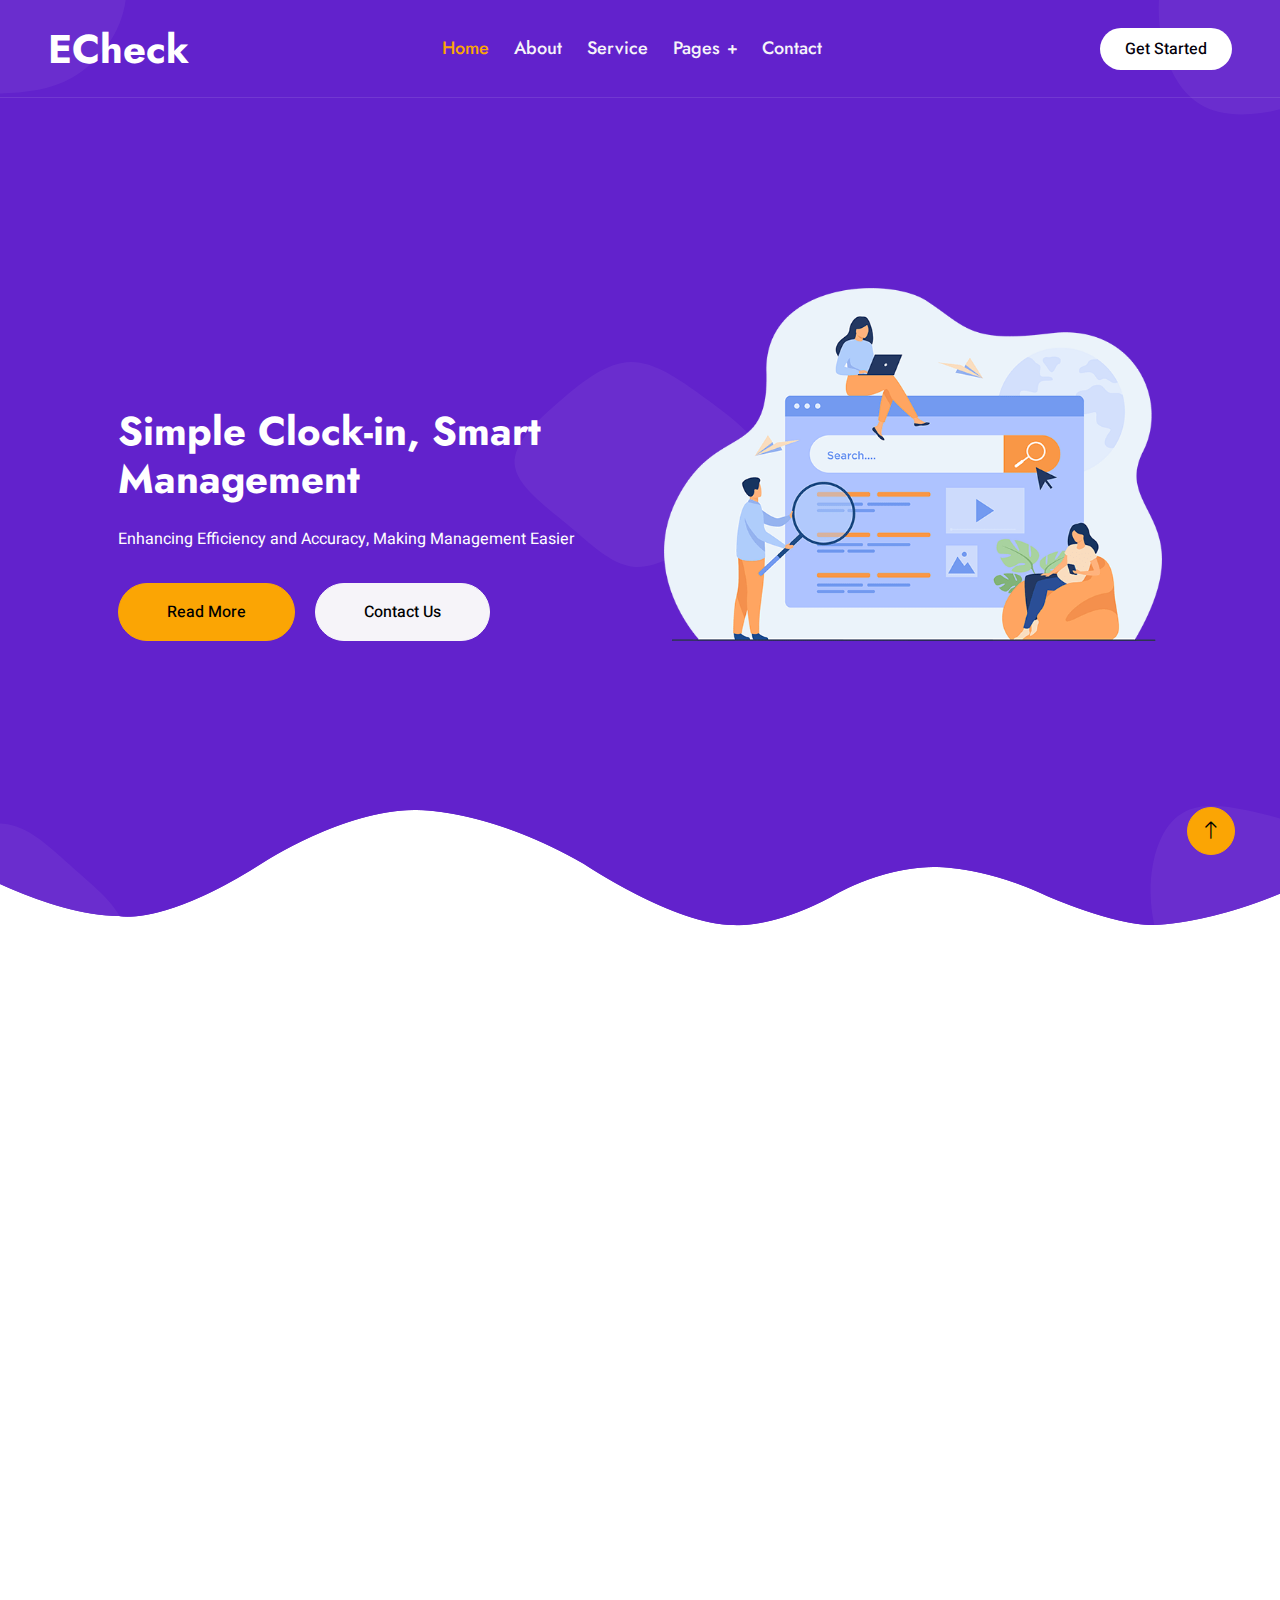
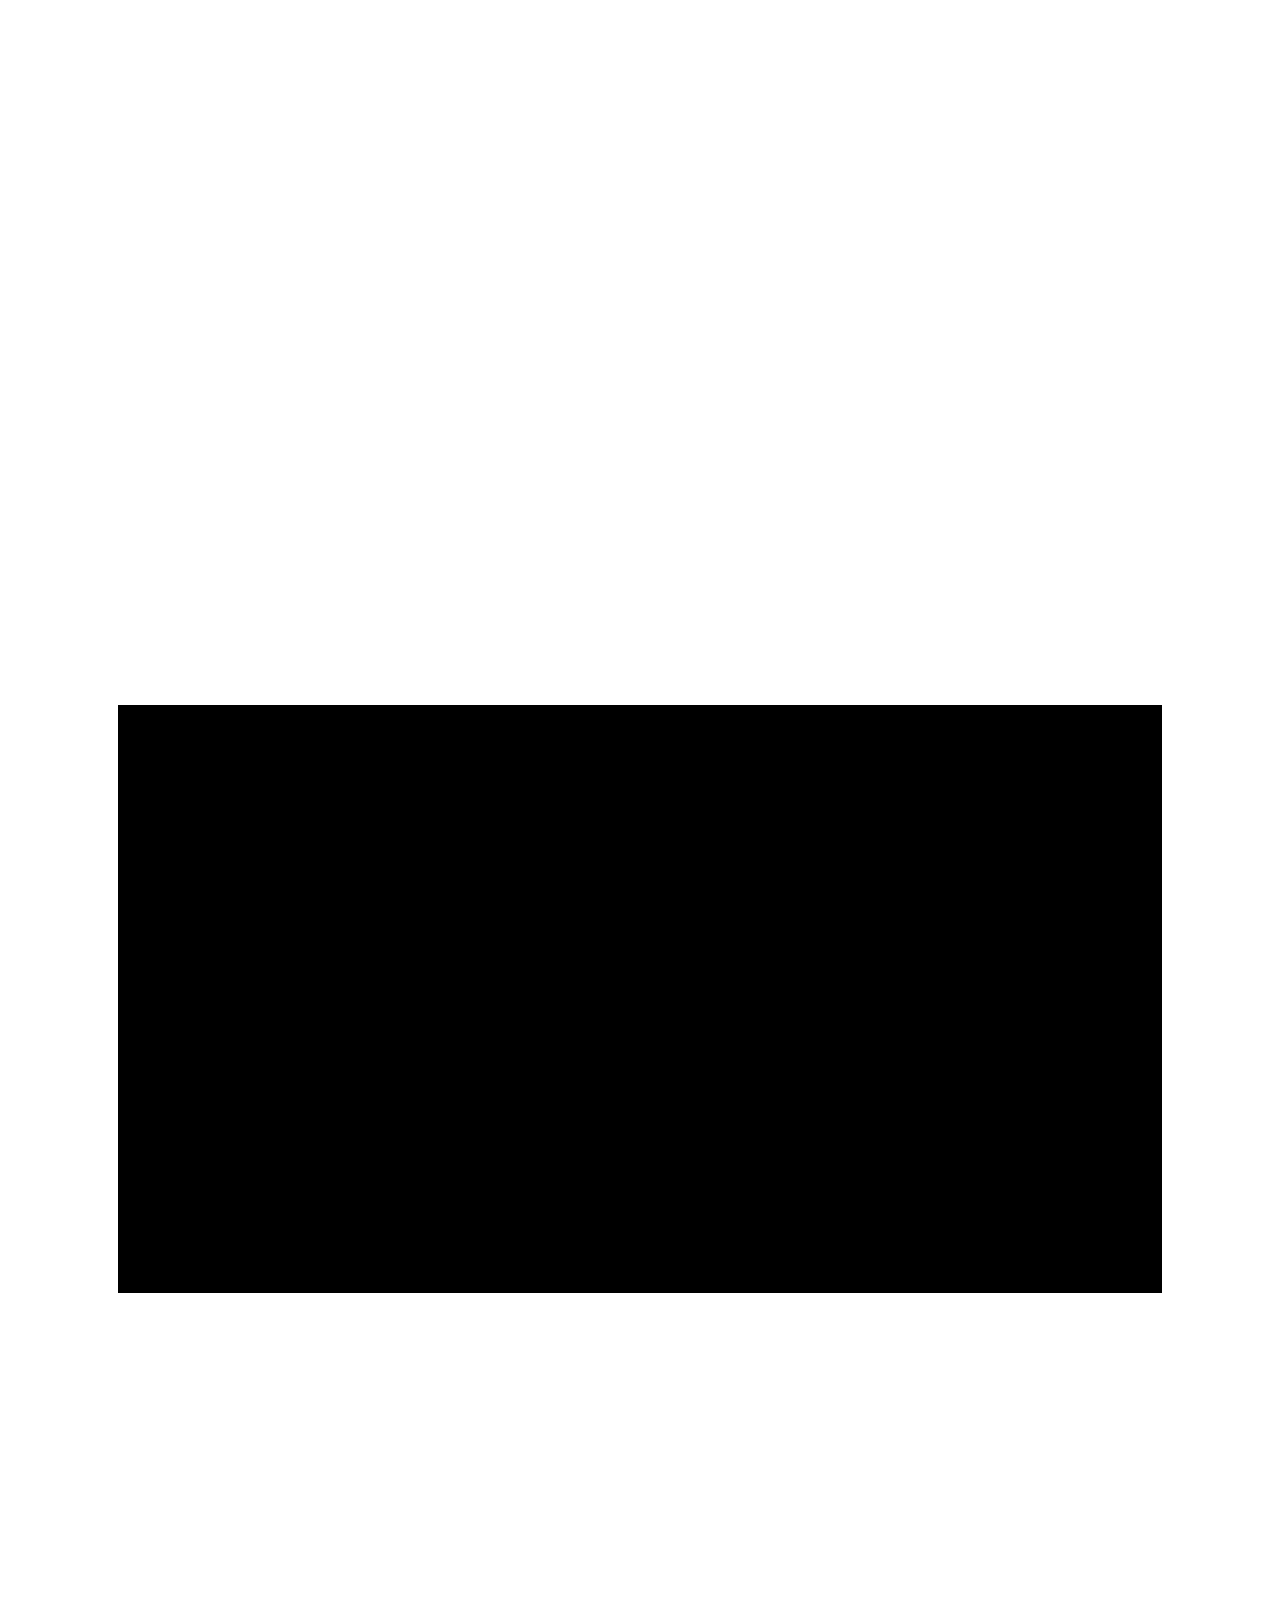
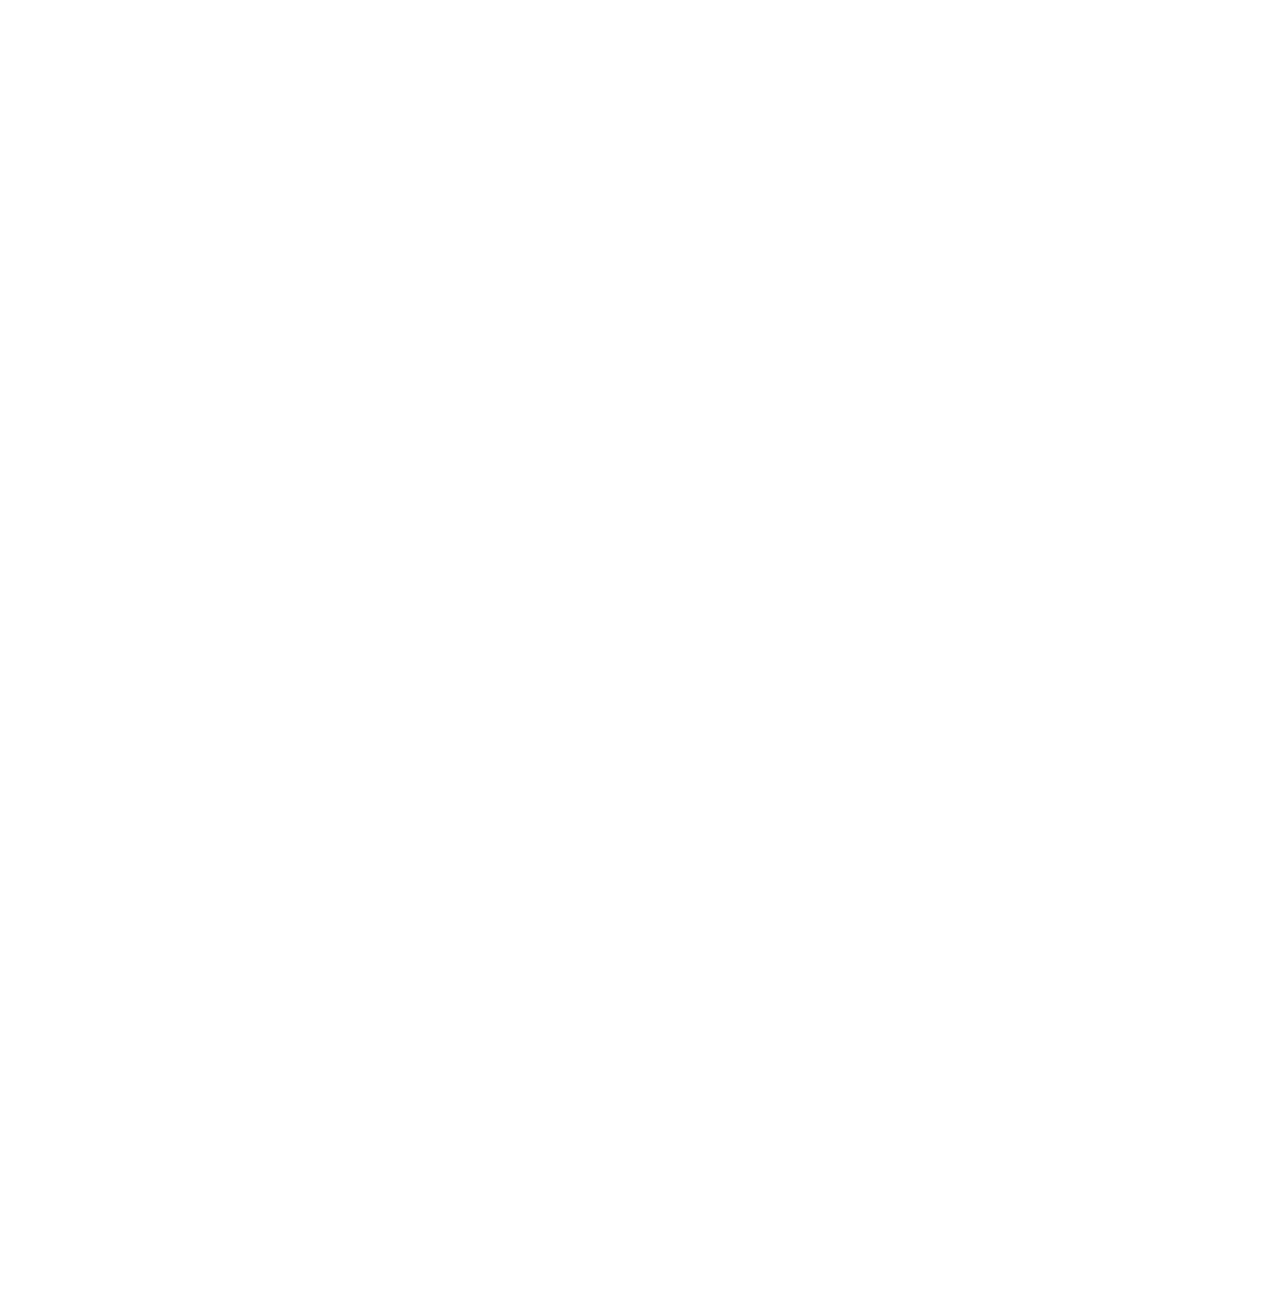
==== commit 20418d3f: "勝個人葉面" ====
--- a/WebPages/index.html
+++ b/WebPages/index.html
@@ -58,7 +58,7 @@
                         <a href="index.html" class="nav-item nav-link active">Home</a>
                         <a href="about.html" class="nav-item nav-link">About</a>
                         <a href="service.html" class="nav-item nav-link">Service</a>
-                        <a href="project.html" class="nav-item nav-link">Project</a>
+                        <!--<a href="project.html" class="nav-item nav-link">Project</a> -->
                         <div class="nav-item dropdown">
                             <a href="#" class="nav-link dropdown-toggle" data-bs-toggle="dropdown">Pages</a>
                             <div class="dropdown-menu m-0">
@@ -129,9 +129,9 @@
                 <div class="row g-5 align-items-center">
                     <div class="col-lg-6 wow fadeInUp" data-wow-delay="0.1s">
                         <p class="section-title text-secondary">About Us<span></span></p>
-                        <h1 class="mb-5">#1 Digital solution with 10 years of experience</h1>
-                        <p class="mb-4">Diam dolor diam ipsum et tempor sit. Aliqu diam amet diam et eos labore. Clita erat ipsum et lorem et sit, sed stet no labore lorem sit clita duo justo eirmod magna dolore erat amet</p>
-                        <div class="skill mb-4">
+                        <h1 class="mb-5">Collision of Two Courses</h1>
+                        <p class="mb-4">This semester, our team members are taking both "Human Resources Data Analysis" and "Data Structures." We combined what we learned from these two classes to create the ECheck project.</p>
+                        <!--<div class="skill mb-4">
                             <div class="d-flex justify-content-between">
                                 <p class="mb-2">Digital Marketing</p>
                                 <p class="mb-2">85%</p>
@@ -157,8 +157,8 @@
                             <div class="progress">
                                 <div class="progress-bar bg-dark" role="progressbar" aria-valuenow="95" aria-valuemin="0" aria-valuemax="100"></div>
                             </div>
-                        </div>
-                        <a href="" class="btn btn-primary py-sm-3 px-sm-5 rounded-pill mt-3">Read More</a>
+                        </div>-->
+                        <a href="about.html" class="btn btn-primary py-sm-3 px-sm-5 rounded-pill mt-3">Read More</a>
                     </div>
                     <div class="col-lg-6">
                         <img class="img-fluid wow zoomIn" data-wow-delay="0.5s" src="img/about.png">
@@ -169,10 +169,13 @@
         <!-- About End -->
 
 
-        <!-- Facts Start -->
+        <!-- Facts Start
         <div class="container-xxl bg-primary fact py-5 wow fadeInUp" data-wow-delay="0.1s">
             <div class="container py-5 px-lg-5">
-                <div class="row g-4">
+                <p class="section-title text-secondary"><span>Display</span></p>
+                <h1 class="mb-5">#1 Digital solution with 10 years of experience</h1>
+                <iframe width="560" height="315" src="https://www.youtube.com/embed/KhWmWFJVav0?start=6" frameborder="0" allow="accelerometer; autoplay; clipboard-write; encrypted-media; gyroscope; picture-in-picture" allowfullscreen></iframe>
+                 <div class="row g-4">
                     <div class="col-md-6 col-lg-3 text-center wow fadeIn" data-wow-delay="0.1s">
                         <i class="fa fa-certificate fa-3x text-secondary mb-3"></i>
                         <h1 class="text-white mb-2" data-toggle="counter-up">1234</h1>
@@ -196,18 +199,21 @@
                 </div>
             </div>
         </div>
-        <!-- Facts End -->
-
-
+        Facts End -->
+
+
+        <!-- Service Start -->
         <!-- Service Start -->
         <div class="container-xxl py-5">
             <div class="container py-5 px-lg-5">
                 <div class="wow fadeInUp" data-wow-delay="0.1s">
-                    <p class="section-title text-secondary justify-content-center"><span></span>Our Services<span></span></p>
-                    <h1 class="text-center mb-5">What Solutions We Provide</h1>
-                </div>
-                <div class="row g-4">
-                    <div class="col-lg-4 col-md-6 wow fadeInUp" data-wow-delay="0.1s">
+                    <p class="section-title text-secondary justify-content-center"><span></span>Our Services Display<span></span></p>
+                    <h1 class="mb-5"></h1>
+                </div>
+                <div class="video-wrapper">
+                    <iframe src="https://www.youtube.com/embed/KhWmWFJVav0?start=6" frameborder="0" allow="accelerometer; autoplay; clipboard-write; encrypted-media; gyroscope; picture-in-picture" allowfullscreen></iframe>
+                </div>
+                    <!-- <div class="col-lg-4 col-md-6 wow fadeInUp" data-wow-delay="0.1s">
                         <div class="service-item d-flex flex-column text-center rounded">
                             <div class="service-icon flex-shrink-0">
                                 <i class="fa fa-search fa-2x"></i>
@@ -266,14 +272,12 @@
                             <p class="m-0">Erat ipsum justo amet duo et elitr dolor, est duo duo eos lorem sed diam stet diam sed stet lorem.</p>
                             <a class="btn btn-square" href=""><i class="fa fa-arrow-right"></i></a>
                         </div>
-                    </div>
-                </div>
+                    </div>-->
             </div>
         </div>
         <!-- Service End -->
 
-
-        <!-- Newsletter Start -->
+        <!-- Newsletter Start 
         <div class="container-xxl bg-primary newsletter py-5 wow fadeInUp" data-wow-delay="0.1s">
             <div class="container py-5 px-lg-5">
                 <div class="row justify-content-center">
@@ -289,10 +293,10 @@
                 </div>
             </div>
         </div>
-        <!-- Newsletter End -->
-
-
-        <!-- Projects Start -->
+        Newsletter End -->
+
+
+        <!-- Projects Start 
         <div class="container-xxl py-5">
             <div class="container py-5 px-lg-5">
                 <div class="wow fadeInUp" data-wow-delay="0.1s">
@@ -402,10 +406,10 @@
                 </div>
             </div>
         </div>
-        <!-- Projects End -->
-
-
-        <!-- Testimonial Start -->
+        Projects End -->
+
+
+        <!-- Testimonial Start 
         <div class="container-xxl py-5 wow fadeInUp" data-wow-delay="0.1s">
             <div class="container py-5 px-lg-5">
                 <p class="section-title text-secondary justify-content-center"><span></span>Testimonial<span></span></p>
@@ -444,7 +448,7 @@
                 </div>
             </div>
         </div>
-        <!-- Testimonial End -->
+        Testimonial End -->
 
 
         <!-- Team Start -->
--- a/WebPages/css/style.css
+++ b/WebPages/css/style.css
@@ -49,6 +49,25 @@
     font-weight: 500 !important;
 }
 
+
+/*** video ***/
+.video-wrapper {
+    position: relative;
+    padding-bottom: 56.25%; /* 16:9 ratio (height / width * 100%) */
+    height: 0;
+    overflow: hidden;
+    max-width: 100%;
+    background: #000;
+    margin: 0 auto; /* Center the video */
+}
+
+.video-wrapper iframe {
+    position: absolute;
+    top: 0;
+    left: 0;
+    width: 100%;
+    height: 100%;
+}
 
 /*** Button ***/
 .btn {
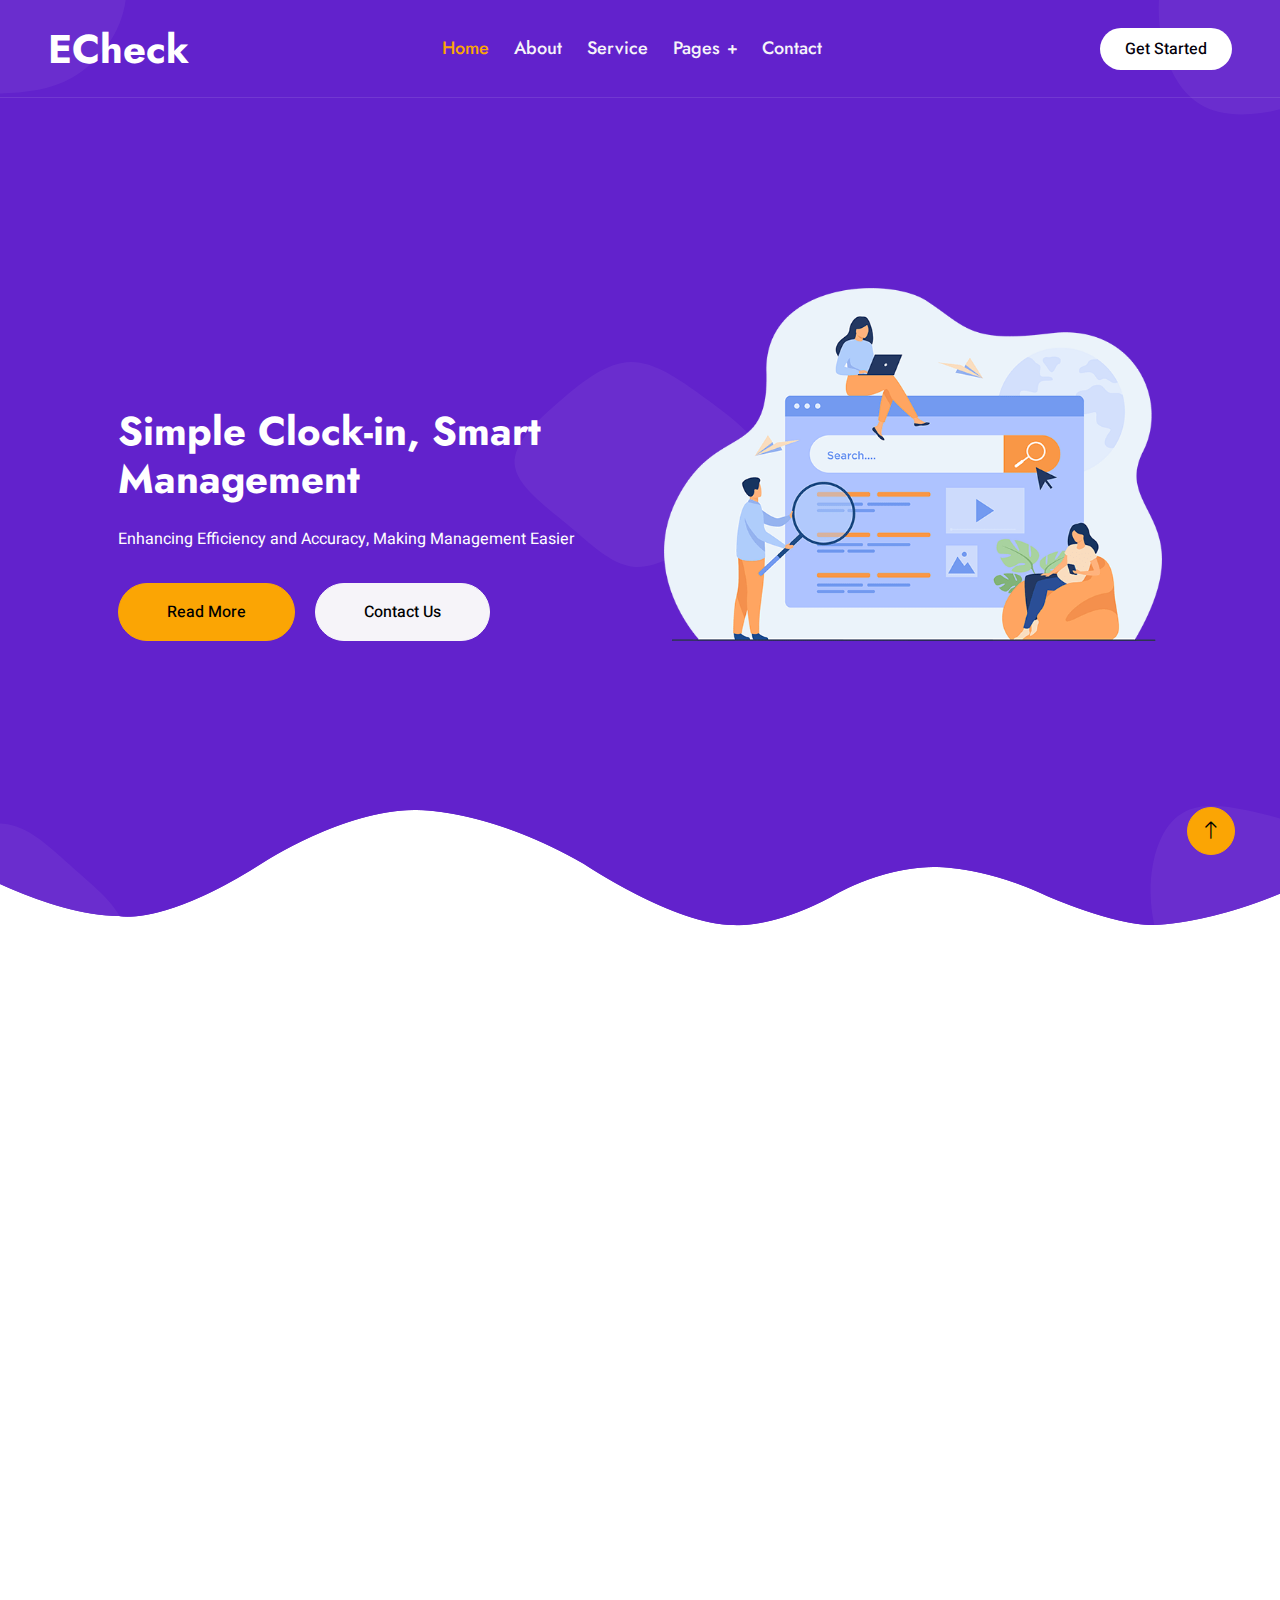
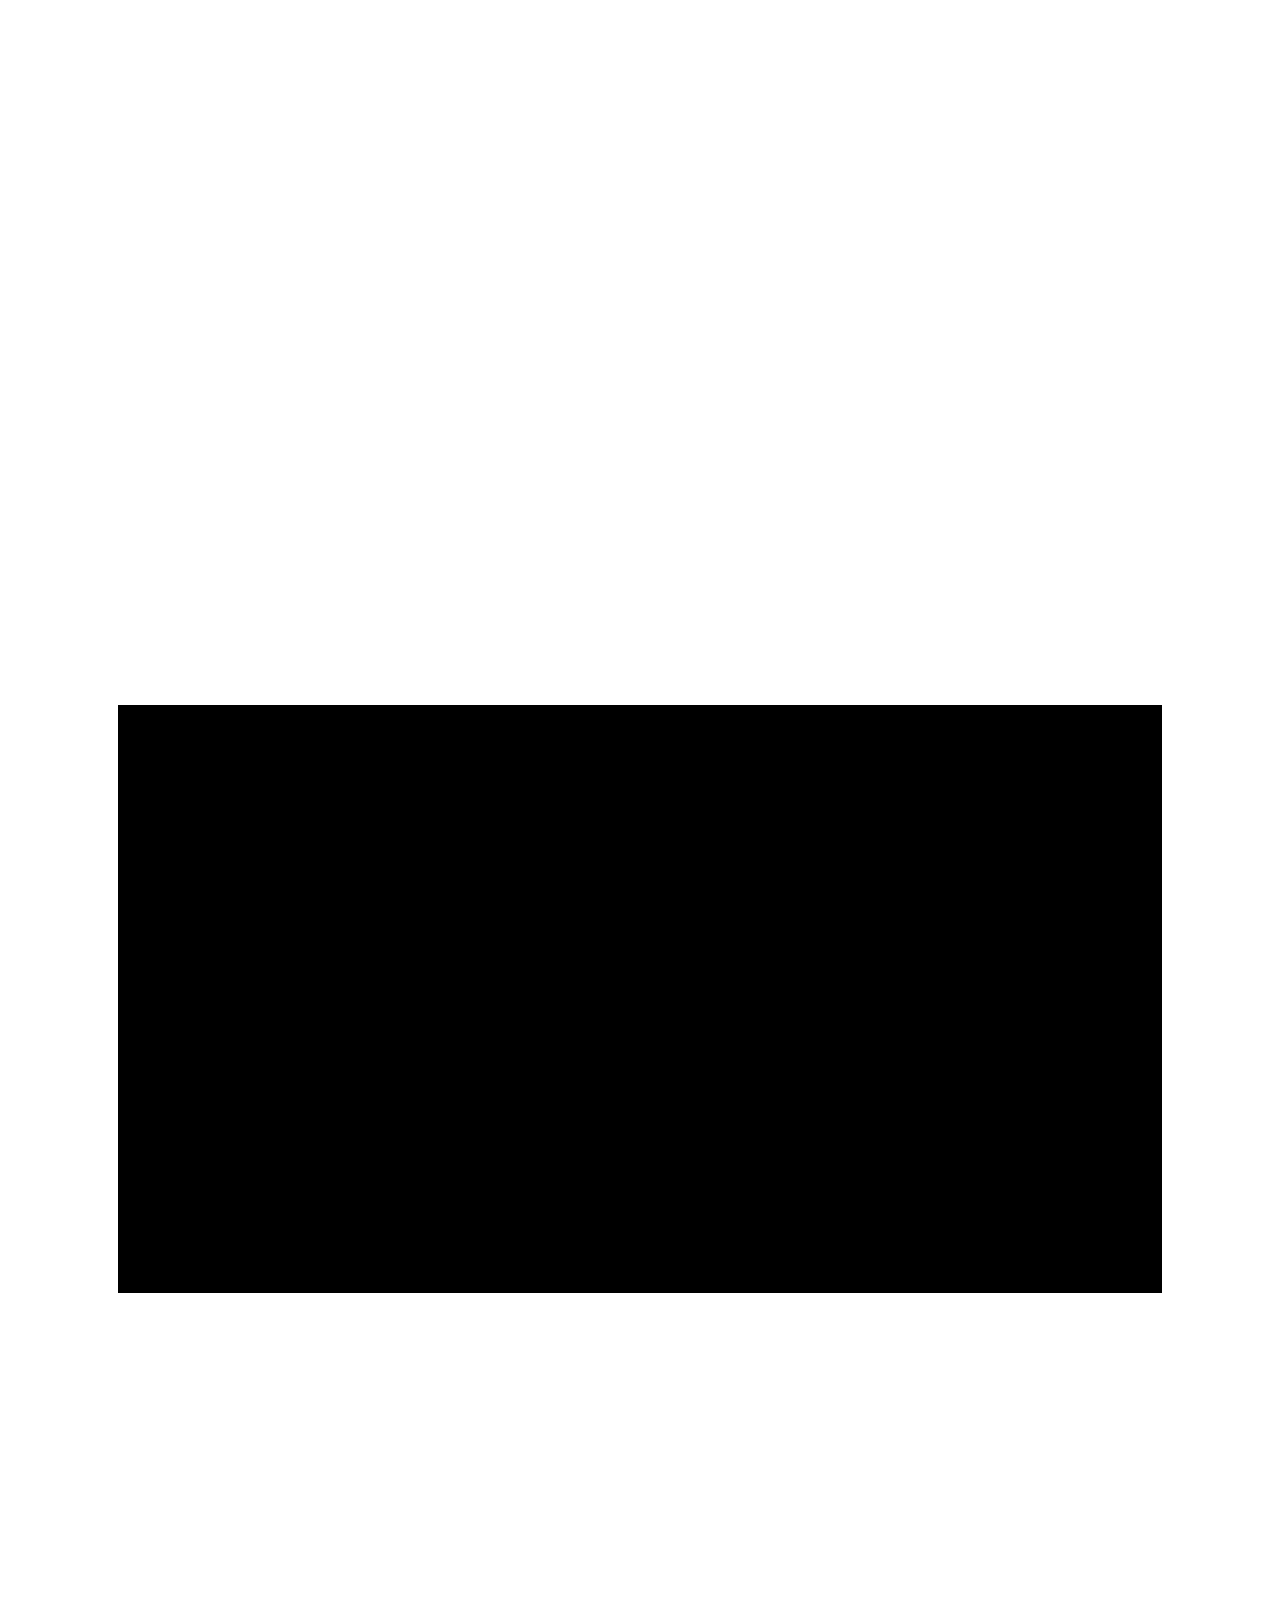
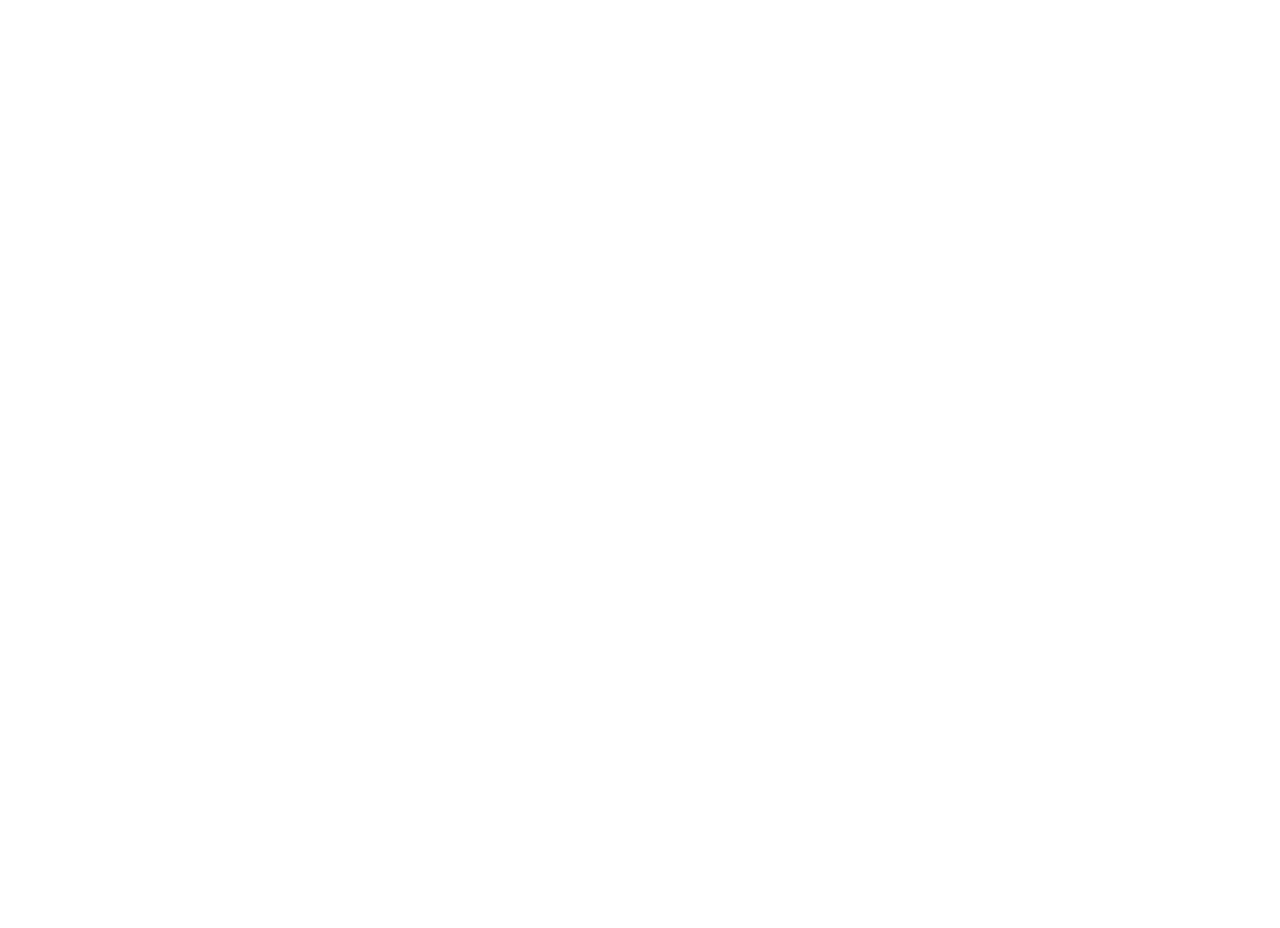
==== commit d4a633bb: "link" ====
--- a/WebPages/index.html
+++ b/WebPages/index.html
@@ -463,14 +463,14 @@
                         <div class="team-item bg-light rounded">
                             <div class="text-center border-bottom p-4">
                                 <img class="img-fluid rounded-circle mb-4" src="img/team-1.jpg" alt="">
-                                <h5>John Doe</h5>
-                                <span>CEO & Founder</span>
+                                <h5>Yuan-Chi, SOON</h5>
+                                <!-- <span>SEO Expert</span>-->
                             </div>
                             <div class="d-flex justify-content-center p-4">
-                                <a class="btn btn-square mx-1" href=""><i class="fab fa-facebook-f"></i></a>
-                                <a class="btn btn-square mx-1" href=""><i class="fab fa-twitter"></i></a>
-                                <a class="btn btn-square mx-1" href=""><i class="fab fa-instagram"></i></a>
-                                <a class="btn btn-square mx-1" href=""><i class="fab fa-linkedin-in"></i></a>
+                                <a class="btn btn-square mx-1" href="https://github.com/yuancc12"><i class="fab fa-github"></i></a>
+                                <a class="btn btn-square mx-1" href="https://www.linkedin.com/in/yuan-chi-soon-063b3b25a"><i class="fab fa-linkedin-in"></i></a>
+                                <a class="btn btn-square mx-1" href="https://instagram.com/yuanchi.0416/"><i class="fab fa-instagram"></i></a>
+                                <a class="btn btn-square mx-1" href="https://yuancc12.github.io/web/mypages/"><i class="fas fa-ellipsis-h"></i></a>
                             </div>
                         </div>
                     </div>
@@ -478,14 +478,14 @@
                         <div class="team-item bg-light rounded">
                             <div class="text-center border-bottom p-4">
                                 <img class="img-fluid rounded-circle mb-4" src="img/team-2.jpg" alt="">
-                                <h5>Jessica Brown</h5>
-                                <span>Web Designer</span>
+                                <h5>Chih-Wei, HUNG</h5>
+                                <!-- <span>SEO Expert</span>-->
                             </div>
                             <div class="d-flex justify-content-center p-4">
-                                <a class="btn btn-square mx-1" href=""><i class="fab fa-facebook-f"></i></a>
-                                <a class="btn btn-square mx-1" href=""><i class="fab fa-twitter"></i></a>
-                                <a class="btn btn-square mx-1" href=""><i class="fab fa-instagram"></i></a>
-                                <a class="btn btn-square mx-1" href=""><i class="fab fa-linkedin-in"></i></a>
+                                <a class="btn btn-square mx-1" href="https://github.com/WeiweiHung"><i class="fab fa-github"></i></a>
+                                <a class="btn btn-square mx-1" href="https://www.linkedin.com/in/chih-wei-hung/"><i class="fab fa-linkedin-in"></i></a>
+                                <a class="btn btn-square mx-1" href="https://www.instagram.com/zhiwei_hung/"><i class="fab fa-instagram"></i></a>
+                                <a class="btn btn-square mx-1" href="https://www.behance.net/ff4a94cc"><i class="fas fa-ellipsis-h"></i></a>
                             </div>
                         </div>
                     </div>
@@ -493,14 +493,14 @@
                         <div class="team-item bg-light rounded">
                             <div class="text-center border-bottom p-4">
                                 <img class="img-fluid rounded-circle mb-4" src="img/team-3.jpg" alt="">
-                                <h5>Tony Johnson</h5>
-                                <span>SEO Expert</span>
+                                <h5>Shih-Jei, SUN</h5>
+                                <!-- <span>SEO Expert</span>-->
                             </div>
                             <div class="d-flex justify-content-center p-4">
-                                <a class="btn btn-square mx-1" href=""><i class="fab fa-facebook-f"></i></a>
-                                <a class="btn btn-square mx-1" href=""><i class="fab fa-twitter"></i></a>
-                                <a class="btn btn-square mx-1" href=""><i class="fab fa-instagram"></i></a>
-                                <a class="btn btn-square mx-1" href=""><i class="fab fa-linkedin-in"></i></a>
+                                <a class="btn btn-square mx-1" href="https://github.com/jaison5"><i class="fab fa-github"></i></a>
+                                <a class="btn btn-square mx-1" href="https://www.linkedin.com/in/sun-shihjei/"><i class="fab fa-linkedin-in"></i></a>
+                                <a class="btn btn-square mx-1" href=".https://www.instagram.com/sunsj1126_?igsh=MWl0MmZva2M0dzFiOQ%3D%3D&utm_source=qr"><i class="fab fa-instagram"></i></a>
+                                <a class="btn btn-square mx-1" href="https://jaison5.github.io/mymyweb/"><i class="fas fa-ellipsis-h"></i></a>
                             </div>
                         </div>
                     </div>
@@ -514,7 +514,7 @@
         <div class="container-fluid bg-primary text-light footer wow fadeIn" data-wow-delay="0.1s">
             <div class="container py-5 px-lg-5">
                 <div class="row g-5">
-                    <div class="col-md-6 col-lg-3">
+                     <!--<div class="col-md-6 col-lg-3">
                         <p class="section-title text-white h5 mb-4">Address<span></span></p>
                         <p><i class="fa fa-map-marker-alt me-3"></i>123 Street, New York, USA</p>
                         <p><i class="fa fa-phone-alt me-3"></i>+012 345 67890</p>
@@ -573,7 +573,7 @@
                         <div class="col-md-6 text-center text-md-start mb-3 mb-md-0">
                             &copy; <a class="border-bottom" href="#">Your Site Name</a>, All Right Reserved. 
 							
-							<!--/*** This template is free as long as you keep the footer author’s credit link/attribution link/backlink. If you'd like to use the template without the footer author’s credit link/attribution link/backlink, you can purchase the Credit Removal License from "https://htmlcodex.com/credit-removal". Thank you for your support. ***/-->
+							/*** This template is free as long as you keep the footer author’s credit link/attribution link/backlink. If you'd like to use the template without the footer author’s credit link/attribution link/backlink, you can purchase the Credit Removal License from "https://htmlcodex.com/credit-removal". Thank you for your support. ***/
 							Designed By <a class="border-bottom" href="https://htmlcodex.com">HTML Codex</a><br><br>
                             Distributed By a <a class="border-bottom" href="https://themewagon.com" target="_blank">ThemeWagon</a>
                         </div>
@@ -585,7 +585,7 @@
                                 <a href="">FQAs</a>
                             </div>
                         </div>
-                    </div>
+                    </div>-->
                 </div>
             </div>
         </div>
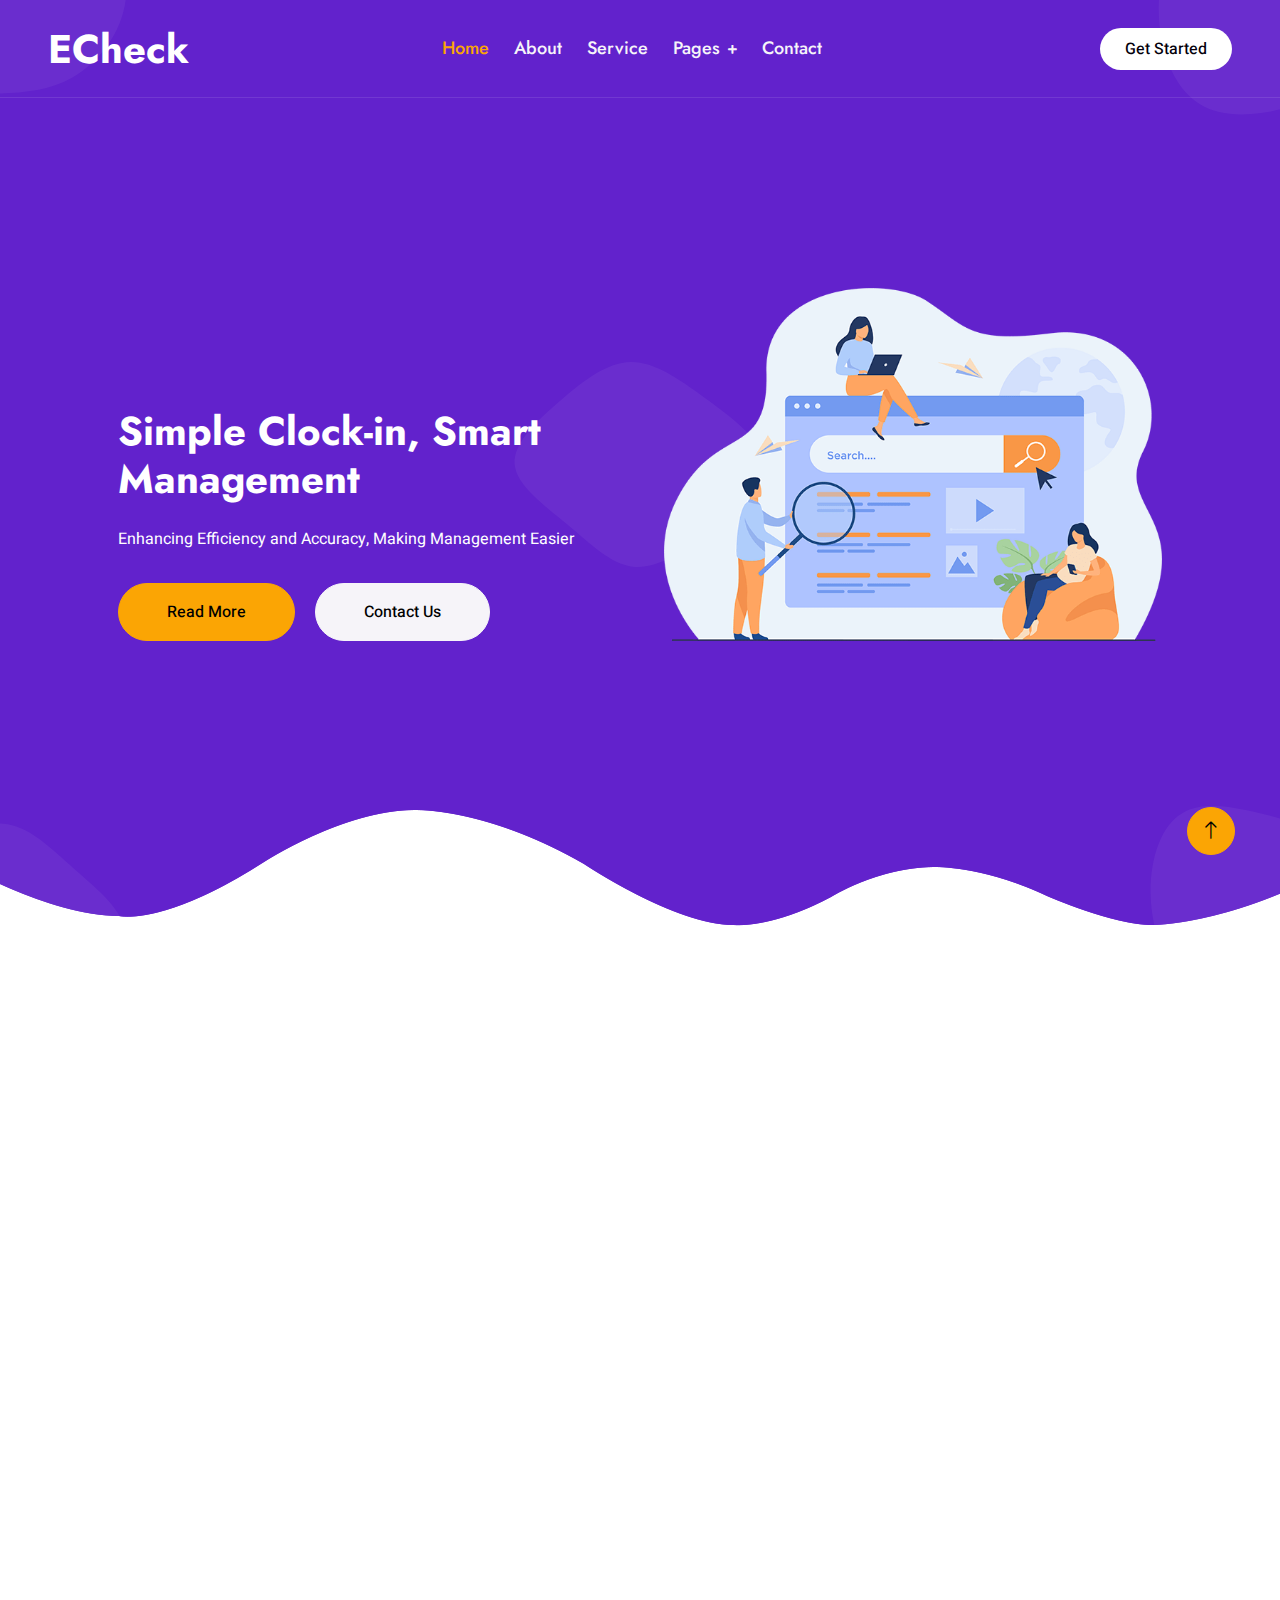
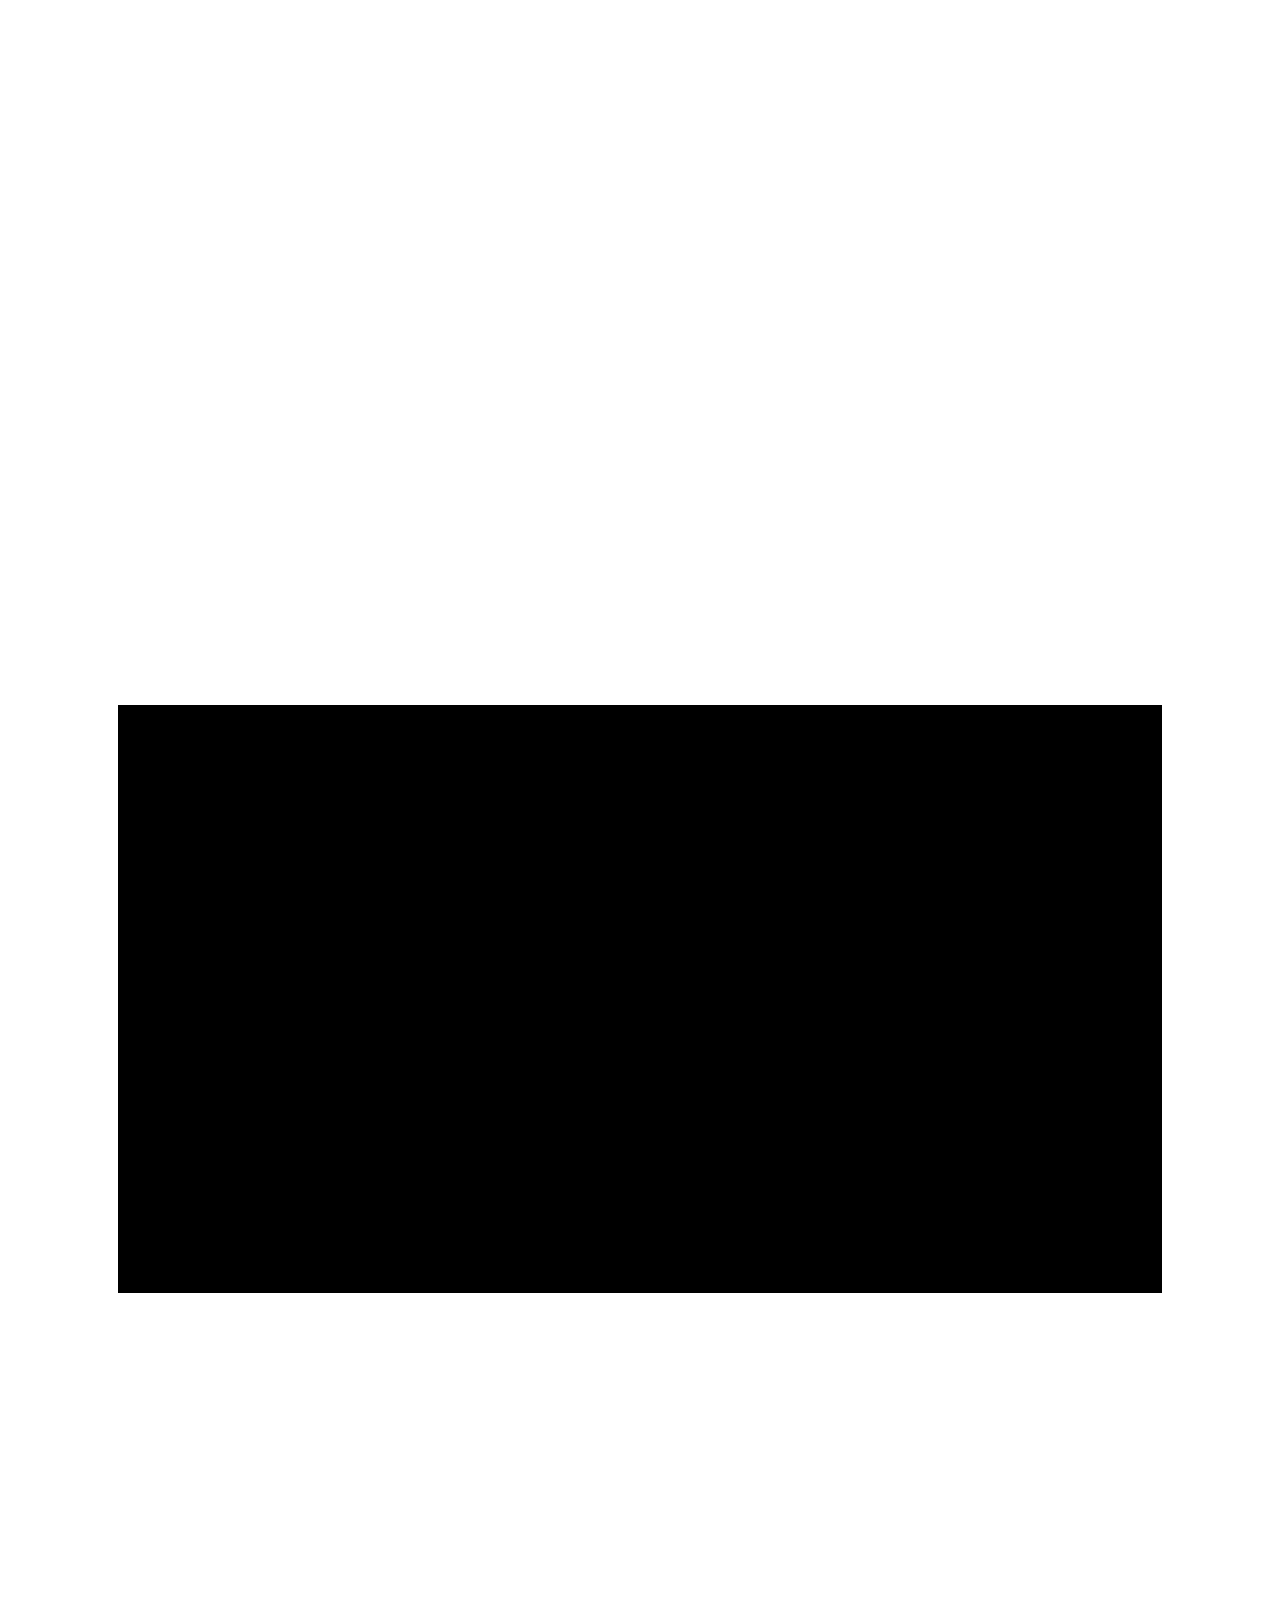
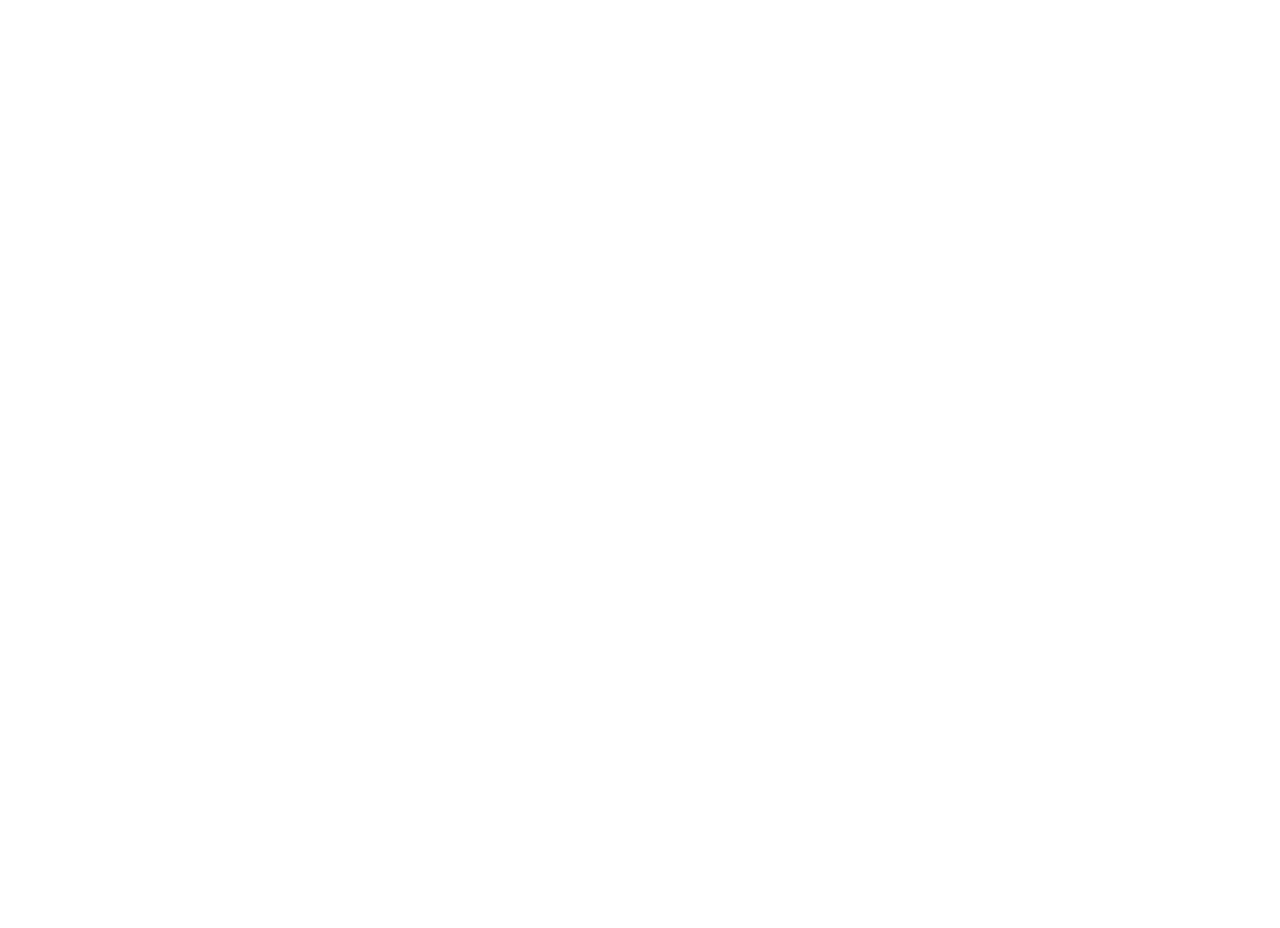
==== commit fc2deb66: "YT" ====
--- a/WebPages/index.html
+++ b/WebPages/index.html
@@ -211,7 +211,7 @@
                     <h1 class="mb-5"></h1>
                 </div>
                 <div class="video-wrapper">
-                    <iframe src="https://www.youtube.com/embed/KhWmWFJVav0?start=6" frameborder="0" allow="accelerometer; autoplay; clipboard-write; encrypted-media; gyroscope; picture-in-picture" allowfullscreen></iframe>
+                    <iframe src="https://www.youtube.com/watch?v=YofJA-igs_I" frameborder="0" allow="accelerometer; autoplay; clipboard-write; encrypted-media; gyroscope; picture-in-picture" allowfullscreen></iframe>
                 </div>
                     <!-- <div class="col-lg-4 col-md-6 wow fadeInUp" data-wow-delay="0.1s">
                         <div class="service-item d-flex flex-column text-center rounded">
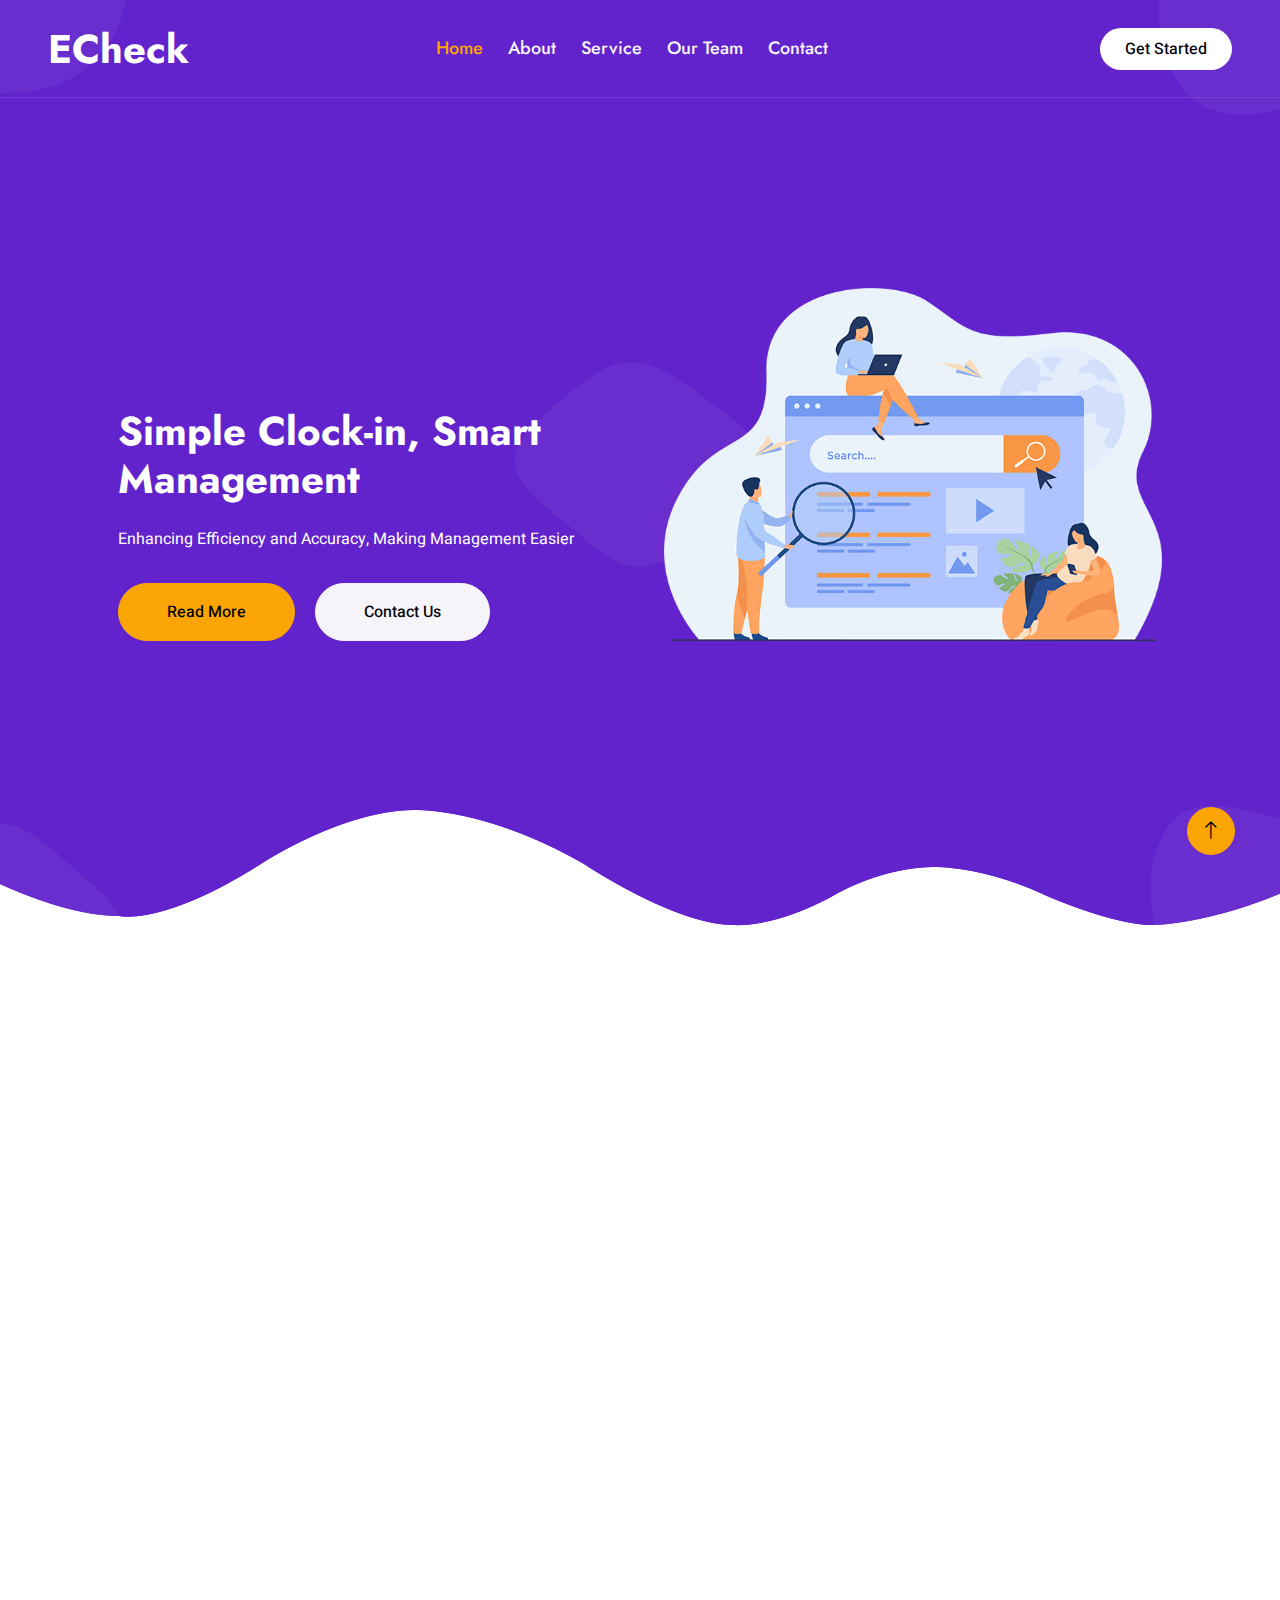
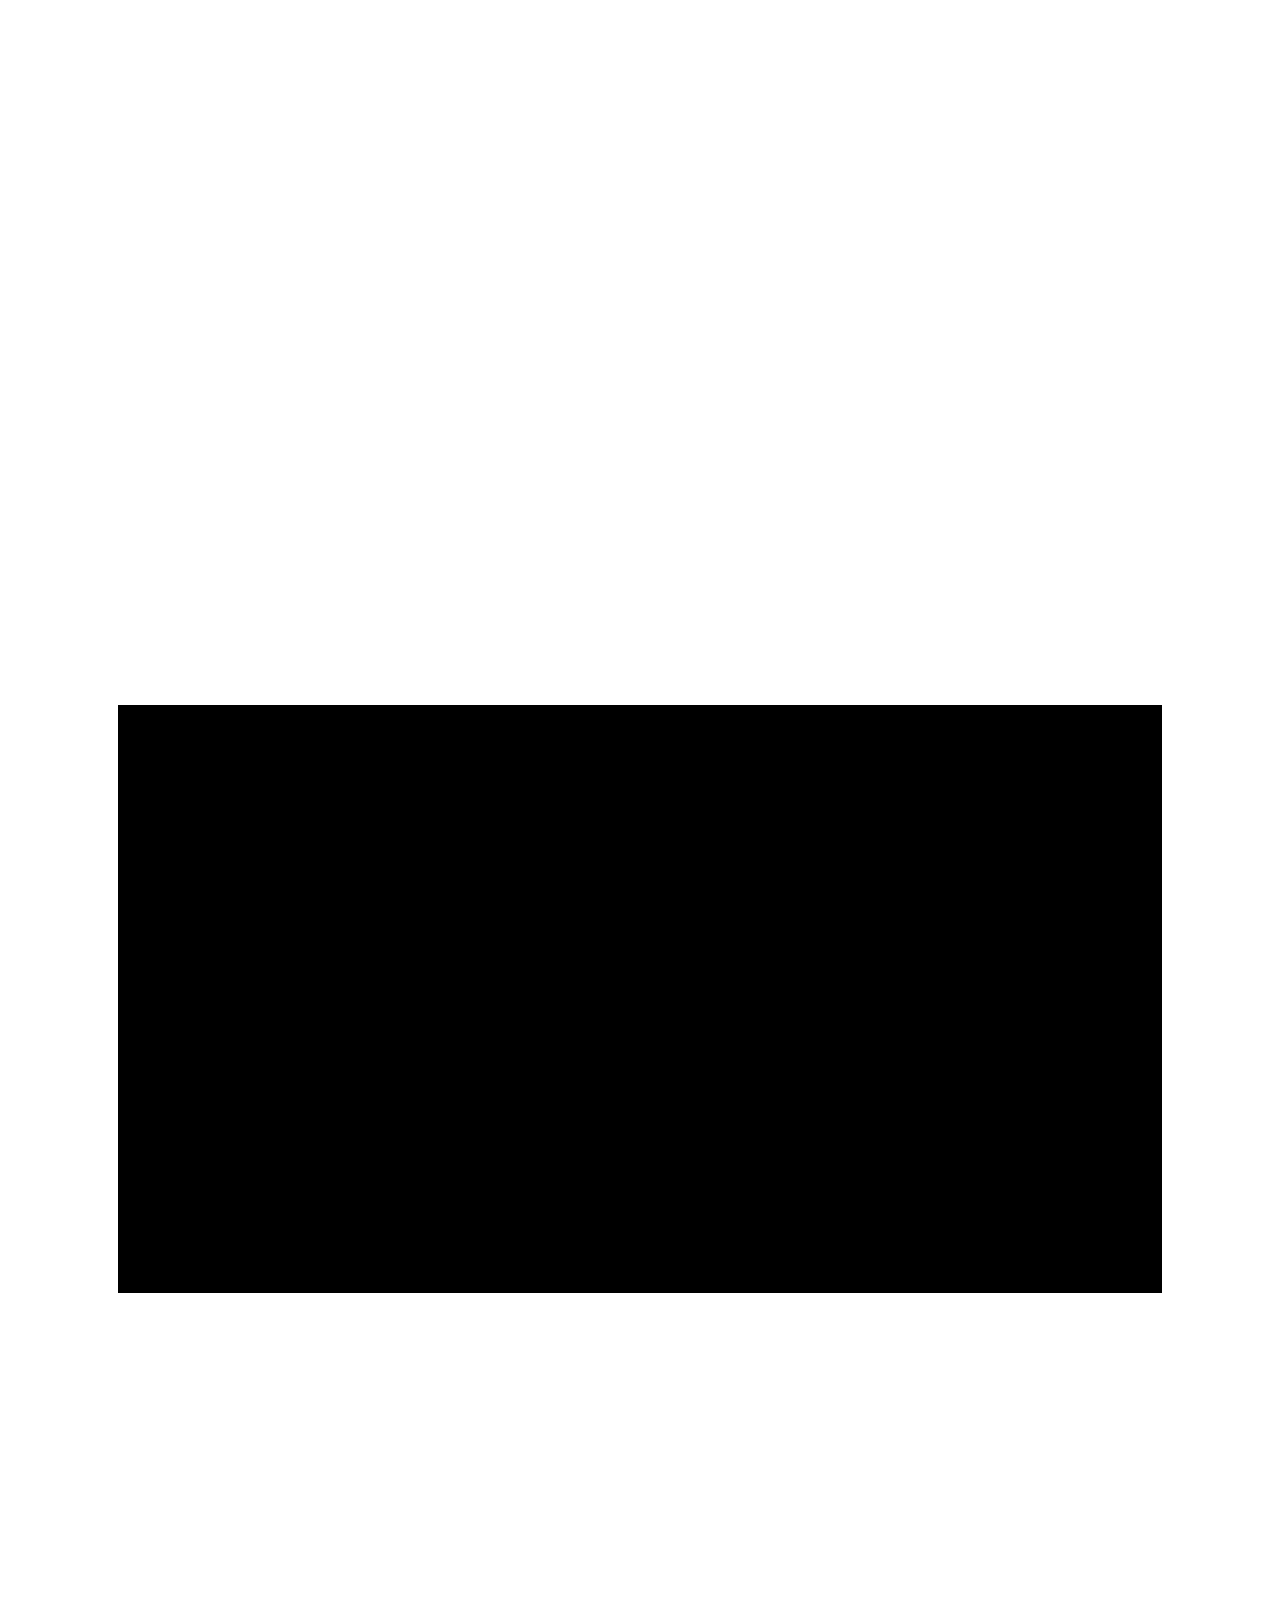
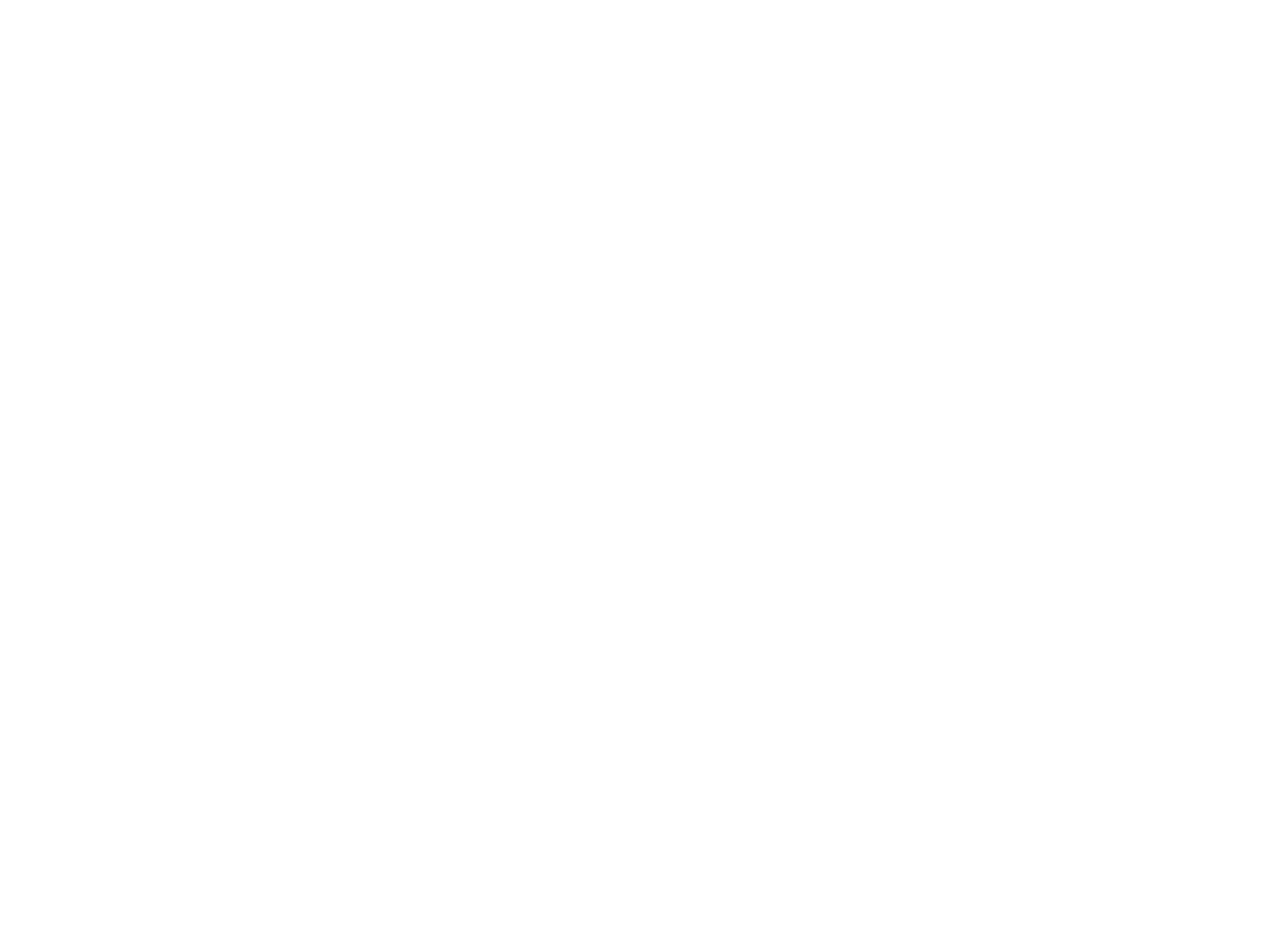
==== commit 7d199636: "選單" ====
--- a/WebPages/index.html
+++ b/WebPages/index.html
@@ -58,15 +58,16 @@
                         <a href="index.html" class="nav-item nav-link active">Home</a>
                         <a href="about.html" class="nav-item nav-link">About</a>
                         <a href="service.html" class="nav-item nav-link">Service</a>
-                        <!--<a href="project.html" class="nav-item nav-link">Project</a> -->
+                        <a href="team.html" class="nav-item nav-link">Our Team</a>
+                        <!--<a href="project.html" class="nav-item nav-link">Project</a> 
                         <div class="nav-item dropdown">
                             <a href="#" class="nav-link dropdown-toggle" data-bs-toggle="dropdown">Pages</a>
                             <div class="dropdown-menu m-0">
                                 <a href="team.html" class="dropdown-item">Our Team</a>
                                 <a href="testimonial.html" class="dropdown-item">Testimonial</a>
-                                <a href="404.html" class="dropdown-item">404 Page</a>
-                            </div>
-                        </div>
+                                <a href="404.html" class="dropdown-item">404 Page</a> 
+                            </div>
+                        </div>-->
                         <a href="contact.html" class="nav-item nav-link">Contact</a>
                     </div>
                     <a href="" class="btn rounded-pill py-2 px-4 ms-3 d-none d-lg-block">Get Started</a>
@@ -464,7 +465,7 @@
                             <div class="text-center border-bottom p-4">
                                 <img class="img-fluid rounded-circle mb-4" src="img/team-1.jpg" alt="">
                                 <h5>Yuan-Chi, SOON</h5>
-                                <!-- <span>SEO Expert</span>-->
+                                <span>System Development</span>
                             </div>
                             <div class="d-flex justify-content-center p-4">
                                 <a class="btn btn-square mx-1" href="https://github.com/yuancc12"><i class="fab fa-github"></i></a>
@@ -479,7 +480,7 @@
                             <div class="text-center border-bottom p-4">
                                 <img class="img-fluid rounded-circle mb-4" src="img/team-2.jpg" alt="">
                                 <h5>Chih-Wei, HUNG</h5>
-                                <!-- <span>SEO Expert</span>-->
+                                <span>Web Design</span>
                             </div>
                             <div class="d-flex justify-content-center p-4">
                                 <a class="btn btn-square mx-1" href="https://github.com/WeiweiHung"><i class="fab fa-github"></i></a>
@@ -494,7 +495,7 @@
                             <div class="text-center border-bottom p-4">
                                 <img class="img-fluid rounded-circle mb-4" src="img/team-3.jpg" alt="">
                                 <h5>Shih-Jei, SUN</h5>
-                                <!-- <span>SEO Expert</span>-->
+                                <span>Copywriting Administration</span>
                             </div>
                             <div class="d-flex justify-content-center p-4">
                                 <a class="btn btn-square mx-1" href="https://github.com/jaison5"><i class="fab fa-github"></i></a>
